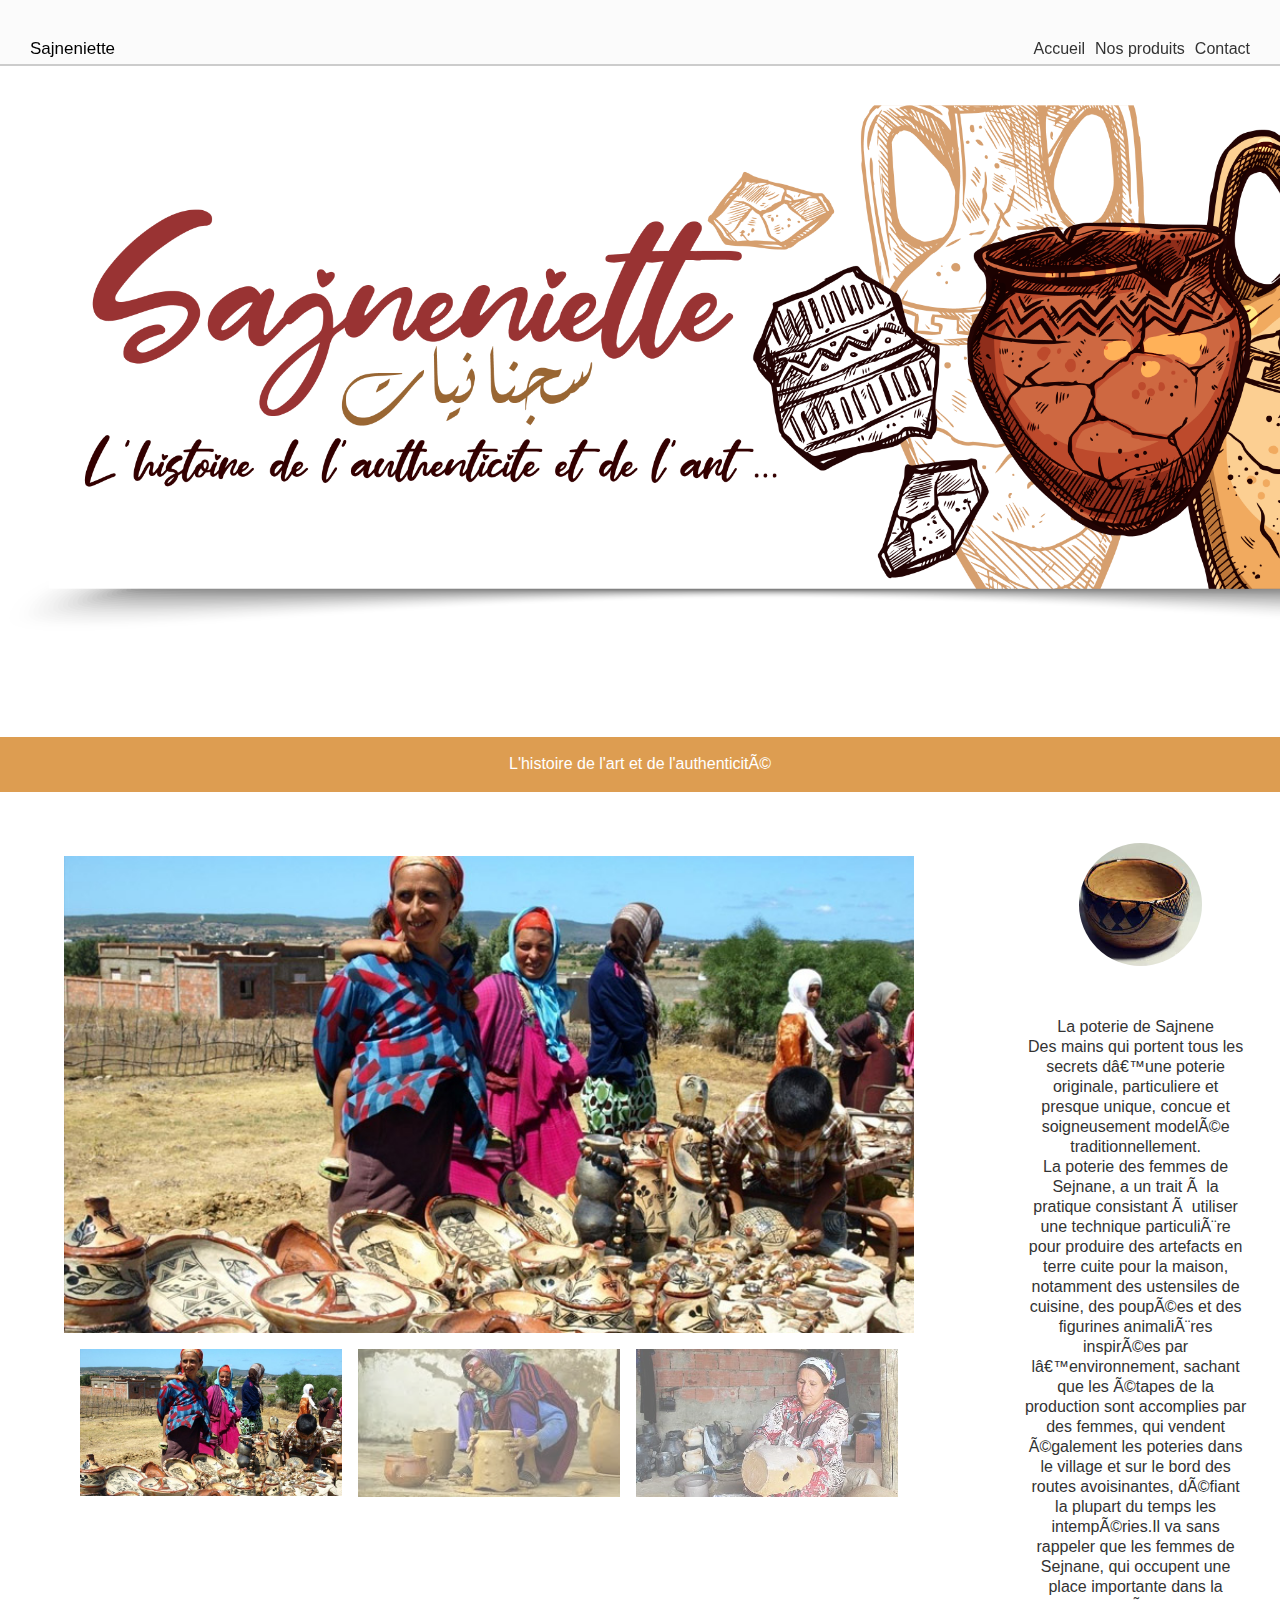
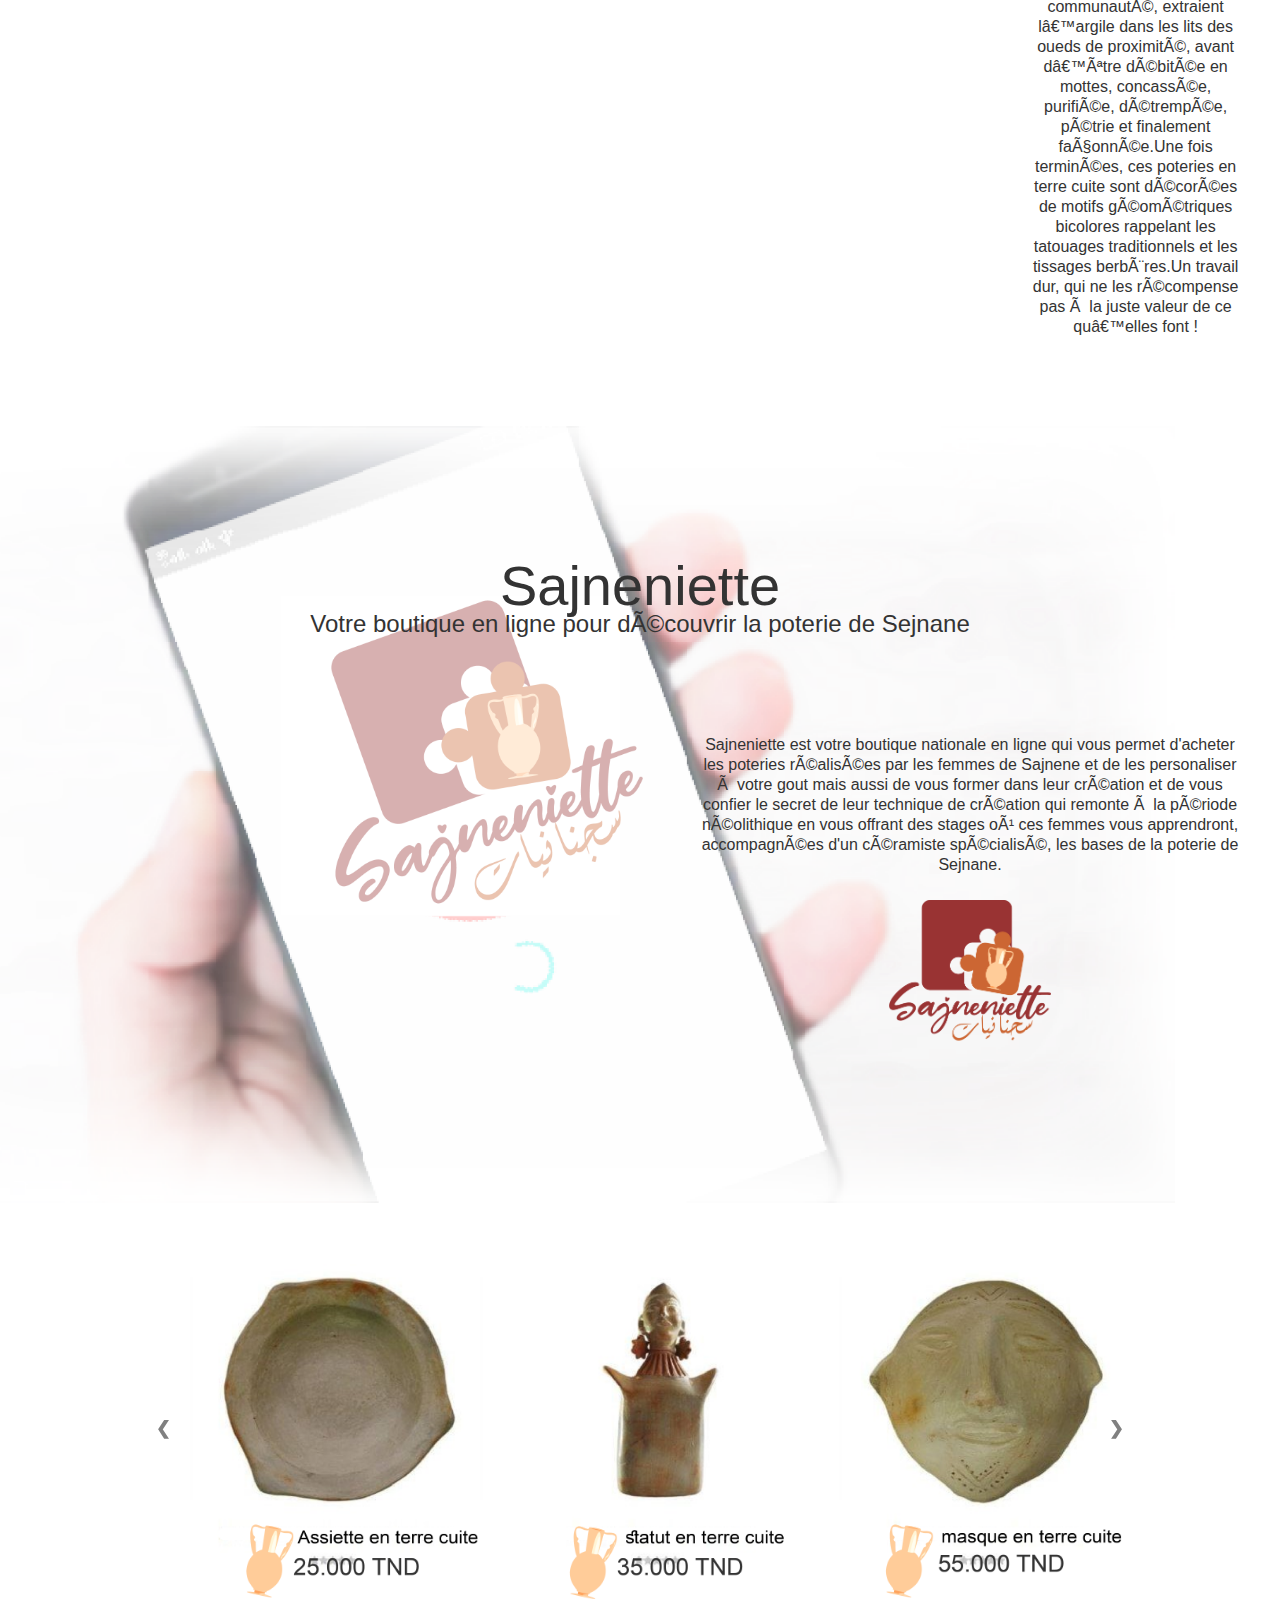
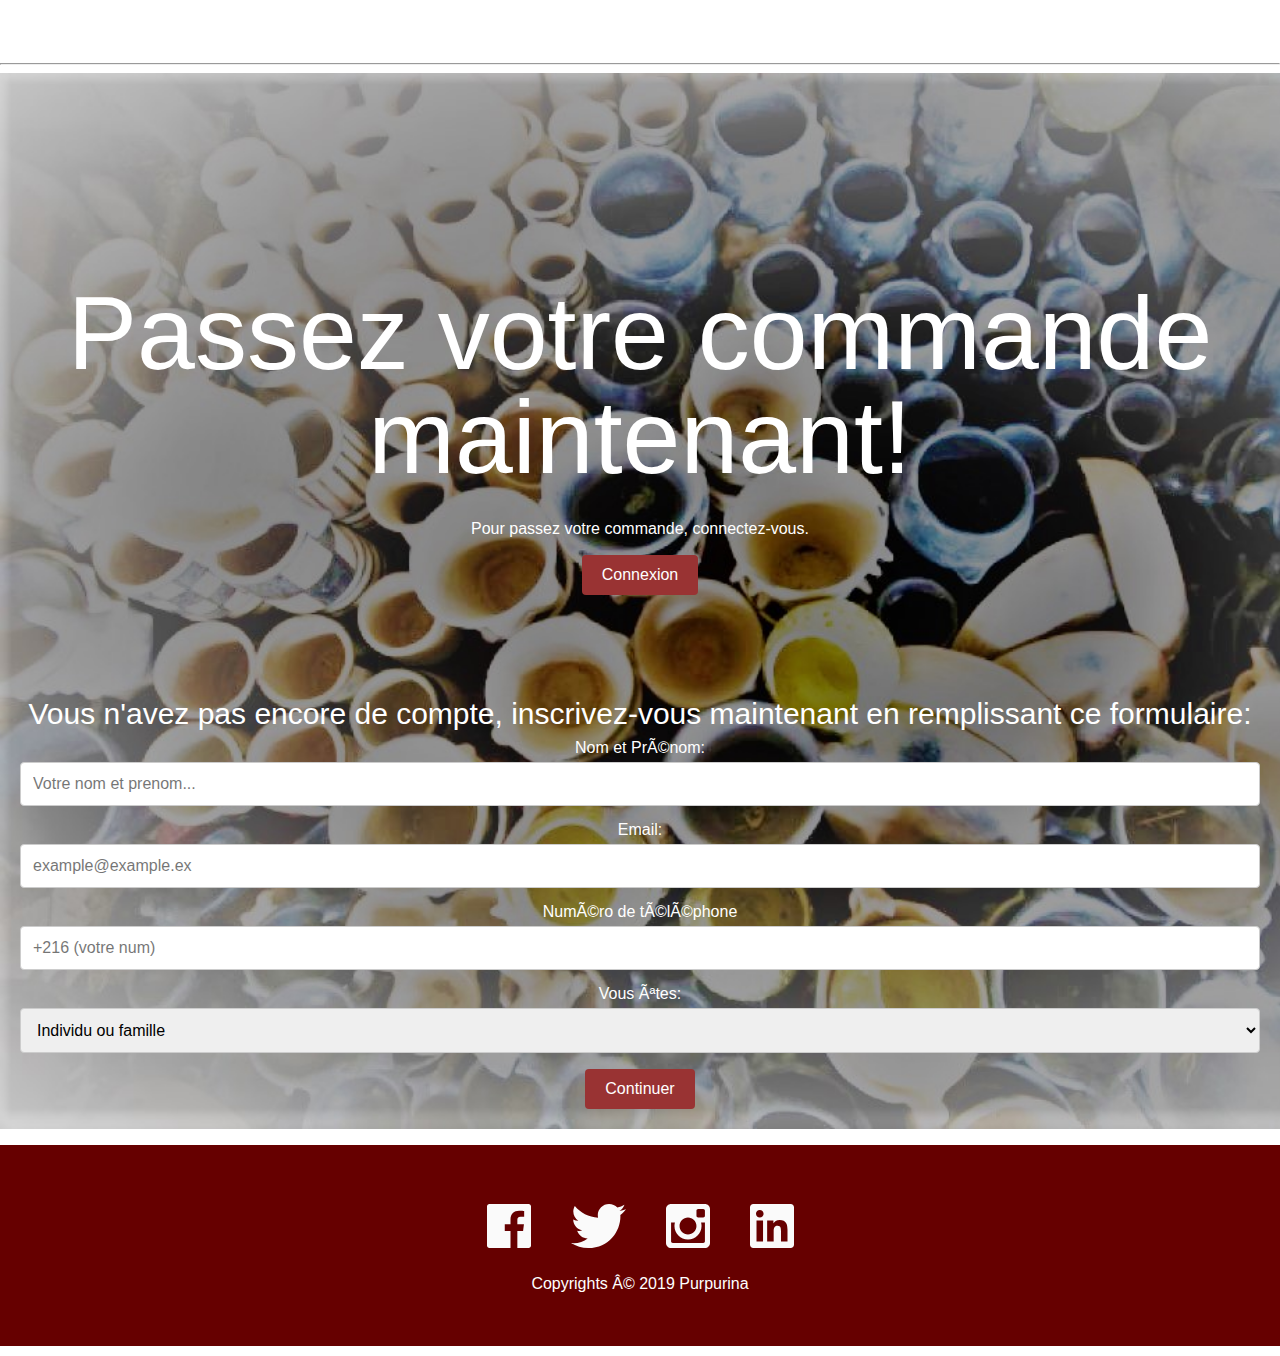
==== index.html @ 2368dec9 "Update index.html" ====
<!DOCTYPE html>
<!-- saved from url=(0050)file:///C:/Users/DSSB1/Desktop/Site/Techtiica.html -->
<html><head><meta http-equiv="Content-Type" content="text/html; charset=windows-1252">
	<title>Sajneniette</title>
		<link rel="stylesheet" href="./Techtiica_files/reset.css">
		<link rel="stylesheet" href="./Techtiica_files/global.css">
		<link rel="stylesheet" href="./Techtiica_files/Slideshow1.css">
		<script type="text/javascript" src="./Techtiica_files/js.js"></script>
		<meta name="viewport" content="width=device-width, initial-scale=1, user-scalable=true;">
		<link href="./Techtiica_files/logo.png" rel="shortcut icon">
</head>
<body>
	<header>		<nav>
				<div class="container">
					<h1 id="brand">Sajneniette</h1>
				    <ul>
				    	<li><a href="./Techtiica.html#top">Accueil</a></li>
				        <li><a href="./Techtiica.html#app">Nos produits</a></li>
				        <li><a href="./Techtiica.html#team">Contact</a></li>
				    </ul>
				</div>
			</nav>
</header>
<section id="top">
	
</section>
<section id="slogan">
	<p>L'histoire de l'art et de l'authenticité</p>
	<br>
</section>



<section id="main-content">

	<div class="column" id="intro">
		<img src="./Techtiica_files/Team photo1.jpg" alt="Team photo">
	<p id="intro"> La poterie de Sajnene
				<br>
				 <b id="techtiica">Des mains qui portent tous les secrets d’une poterie originale, particuliere et presque unique, concue et soigneusement modelée traditionnellement.</b> <br>La poterie des femmes de Sejnane, a un trait à la pratique consistant à utiliser une technique particulière pour produire des artefacts en terre cuite pour la maison, notamment des ustensiles de cuisine, des poupées et des figurines animalières inspirées par l’environnement, sachant que les étapes de la production sont accomplies par des femmes, qui vendent également les poteries dans le village et sur le bord des routes avoisinantes, défiant la plupart du temps les intempéries.Il va sans rappeler que les femmes de Sejnane, qui occupent une place importante dans la communauté, extraient l’argile dans les lits des oueds de proximité, avant d’être débitée en mottes, concassée, purifiée, détrempée, pétrie et finalement façonnée.Une fois terminées, ces poteries en terre cuite sont décorées de motifs géométriques bicolores rappelant les tatouages traditionnels et les tissages berbères.Un travail dur, qui ne les récompense pas à la juste valeur de ce qu’elles font !
	</div>
	<div id="story" style=" max-width: 850px;">
  <img class="mySlides" src="./Techtiica_files/team4.jpg" style="width:100%">
  <img class="mySlides" src="./Techtiica_files/team2.jpg" style="width:100%">
  <img class="mySlides" src="./Techtiica_files/team3.jpg" style="width:100%">

  <div class="w3-row-padding w3-section">
    <div class="w3-col s4">
      <img class="demo w3-opacity w3-hover-opacity-off" src="./Techtiica_files/team4.jpg" style="width:100%" onclick="currentDiv(1)">
    </div>
    <div class="w3-col s4">
      <img class="demo w3-opacity w3-hover-opacity-off" src="./Techtiica_files/team2.jpg" style="width:100%" onclick="currentDiv(2)">
    </div>
    <div class="w3-col s4">
      <img class="demo w3-opacity w3-hover-opacity-off" src="./Techtiica_files/team3.jpg" style="width:100%" onclick="currentDiv(3)">
    </div>
  </div>
</div>

<script>
var slideIndex = 1;
showDivs(slideIndex);

function plusDivs(n) {
  showDivs(slideIndex += n);
}

function currentDiv(n) {
  showDivs(slideIndex = n);
}

function showDivs(n) {
  var i;
  var x = document.getElementsByClassName("mySlides");
  var dots = document.getElementsByClassName("demo");
  if (n > x.length) {slideIndex = 1}
  if (n < 1) {slideIndex = x.length}
  for (i = 0; i < x.length; i++) {
     x[i].style.display = "none";
  }
  for (i = 0; i < dots.length; i++) {
     dots[i].className = dots[i].className.replace(" w3-opacity-off", "");
  }
  x[slideIndex-1].style.display = "block";
  dots[slideIndex-1].className += " w3-opacity-off";
}
</script>
	 
</div>
</section>
<br>

<section id="app">
	<div class="container" id="text">
		<br>
		<h1>Sajneniette</h1>
			<p><b style="font-family: Raleway, sans-serif; font-size:  150%;">Votre boutique en ligne pour découvrir la poterie de Sejnane</b></p>
		<br>
		<div class="container" style="height: 500px;margin-top: 5%;">
			<div id="descri">
		<p>Sajneniette est votre boutique nationale en ligne qui vous permet d'acheter les poteries réalisées par les femmes de Sajnene et de les personaliser à votre gout mais aussi de vous former dans leur création et de vous confier le secret de leur technique de création qui remonte à la période néolithique en vous offrant des stages où ces femmes vous apprendront, accompagnées d'un céramiste spécialisé, les bases de la poterie de Sejnane.
			<br>
			<img src="./Techtiica_files/logo.png">
		</p></div>
		</div>
		<br>
	</div>
		
		
		<!-- Slideshow container -->
	<div class="slideshow-container">
	<style>
	* {box-sizing: border-box}
	body {font-family: Verdana, sans-serif; margin:0}
	.mySlides1, .mySlides2 {display: none}
	img {vertical-align: middle;
		margin-left:40%;}

	/* Slideshow container */
	.slideshow-container {
	  max-width: 1000px;
	  position: relative;
	  margin: auto;
	}

	/* Next & previous buttons */
	.prev, .next {
	  cursor: pointer;
	  position: absolute;
	  top: 50%;
	  width: auto;
	  padding: 16px;
	  margin-top: -22px;
	  color: grey;
	  font-weight: bold;
	  font-size: 18px;
	  transition: 0.6s ease;
	  border-radius: 0 3px 3px 0;
	  user-select: none;
	}
	.img{
		margin-left: 40%;
	}

	/* Position the "next button" to the right */
	.next {
	  right: 0;
	  border-radius: 3px 0 0 3px;
	}

	/* On hover, add a grey background color */
	.prev:hover, .next:hover {
	  background-color: #f1f1f1;
	  color: black;
	}
	</style>


	  <div class="mySlides1" style="display: block;">
	    <img src="./Techtiica_files/prix1.png" style="width:100%; margin:0; position: relative;">
	  </div>

	  <div class="mySlides1" style="display: none;">
	    <img src="./Techtiica_files/prix2.png" style="width:100%; margin:0; position: relative;">
	  </div>
	   <div class="mySlides1" style="display: none;">
	    <img src="./Techtiica_files/prix3.png" style="width:100%; margin:0; position: relative;">
	  </div>
 	 <div class="mySlides1" style="display: none;">
	    <img src="./Techtiica_files/prix4.png" style="width:31%; margin-left: 39%; margin-top: 11%; position: relative;">
	  </div>
 	 <div class="mySlides1" style="display: none;">
	    <img src="./Techtiica_files/prix5.png" style="width:31%; margin-left: 39%; margin-top: 11%; position: relative;">
	  </div>
 	 <div class="mySlides1" style="display: none;">
	    <img src="./Techtiica_files/prix6.png" style="width:31%; margin-left: 39%; margin-top: 11%; position: relative;">
	  </div>
 	 <div class="mySlides1" style="display: none;">
	    <img src="./Techtiica_files/prix7.png" style="width:31%; margin-left: 39%; margin-top: 11%; position: relative;">
	  </div>
	  
	 

	  <a class="prev" onclick="plusSlides(-1, 0)">&#10094;</a>
	  <a class="next" onclick="plusSlides(1, 0)">&#10095;</a>
	</div>



	<script>
	var slideIndex = [1,1];
	var slideId = ["mySlides1", "mySlides2"]
	showSlides(1, 0);
	showSlides(1, 1);

	function plusSlides(n, no) {
	  showSlides(slideIndex[no] += n, no);
	}

	function showSlides(n, no) {
	  var i;
	  var x = document.getElementsByClassName(slideId[no]);
	  if (n > x.length) {slideIndex[no] = 1}    
	  if (n < 1) {slideIndex[no] = x.length}
	  for (i = 0; i < x.length; i++) {
	     x[i].style.display = "none";  
	  }
	  x[slideIndex[no]-1].style.display = "block";  
	}
	</script>

</section>

<hr>
<section id="team">
	<br>
	<h1>Passez votre commande maintenant!</h1>
<style>
* {box-sizing: border-box;}
input[type=text], select, textarea {
  width: 100%;
  padding: 12px;
  border: 1px solid #ccc;
  border-radius: 4px;
  box-sizing: border-box;
  margin-top: 6px;
  margin-bottom: 16px;
  resize: vertical;
}
label{
	color: white;
}
input[type=submit] {
  background-color: #993333;
  color: white;
  padding: 12px 20px;
  border: none;
  border-radius: 4px;
  cursor: pointer;
}

input[type=submit]:hover {
  background-color: #ff3333;
}

.container {
  border-radius: 5px;
  padding: 20px;
}
</style>
</head>

<p style="color: white; margin-top: 30px;">Pour passez votre commande, connectez-vous. 
</p>
<br>
<input type="submit" value="Connexion">

<div class="container">
	
  <form action="/action_page.php">
 
  	<p style="color: white; font-size:30px; ">Vous n'avez pas encore de compte, inscrivez-vous maintenant en remplissant ce formulaire:</p>
  	<br>
    <label for="fname">Nom et Prénom:</label>
    <input type="text" id="fname" name="firstname" placeholder="Votre nom et prenom...">

    <label for="lname">Email:</label>
    <input type="text" id="lname" name="lastname" placeholder="example@example.ex">
    <label for="lname">Numéro de téléphone</label>
    <input type="text" id="lname" name="lastname" placeholder="+216 (votre num)">

    <label for="country">Vous êtes:</label>
    <select id="country" name="country">
      <option value="australia">Individu ou famille</option>
      <option value="canada">Société (hotel, maison d'hote, société de déco, etc)</option>
      <option value="usa">Autre</option>
    </select>

    <input type="submit" value="Continuer">
  </form>
</div>
</section>
<br>
<footer>
			<div class="container">
				<ul>
					<li><img src="./Techtiica_files/facebook.svg" alt="Facebook"></li>
					<li><img src="./Techtiica_files/twitter.svg" alt="Twitter"></li>
					<li><img src="./Techtiica_files/instagram.svg" alt="Instagram"></li>
					<li><img src="./Techtiica_files/linkedin.svg" alt="LinkedIn"></li>
				</ul>
				<p id="copyrights">Copyrights © 2019 Purpurina</p>
			</div>
		
</footer>




</body></html>
---- Techtiica_files/global.css ----
@font-face {
    font-family: SF-Pro-Display-Thin;
    src: url(SF-Pro-Display-Thin.otf);
}
@font-face {
    font-family: Raleway-Thin;
    src: url(Raleway-Thin.ttf);
}
@font-face {
    font-family: Mother Day;
    src: url(./Mother Day.ttf);
}
body {color: #333; 
    font-family: 'SF-Pro-Display-Thin', sans-serif;
    padding-top: 66px;
}
h1, h2, h3, h4, h6 {
  font-family: 'Mother Day', serif;
}
h5{
    font-family: 'Raleway',sans-serif
}
p {
    line-height: 20px;
}
nav {
    position: fixed;
    top: 0;
    left: 0;
    background: rgba(250, 250, 250, 0.8);
    border-bottom: 2px solid #ccc;
    height: 66px;
    width: 100%;
}
nav ul {
    float: right;
}
nav li {
    float: left;
    width: auto;
}
nav li a {
    padding: 21px 10px 0 0px;
    display: block;
    text-decoration: none;
    color: #333;
}
nav li a:hover {
    background: #e5e5e5;
}
nav div.container {
    margin-top: 0;
}
#brand {
    text-indent: inherit;
    font-weight: 150;
    padding-top: 10px;
    font-size: 17px;
    float: left;
    margin: 10px;
    color: black;
    font-family: Mother Day, sans-serif;
} 

.container {
    width: 100%; 
    margin: 0 auto;
}
#top{
    background-color: #fff; 
    background-size: cover;
    background-image: url(./Cover.png);
    vertical-align: middle;
    height: 671px;
    align-content: center;
}
#top h2 {
    opacity: 1.0;
    font-family: 'Raleway',sans-serif;
    font-size: 1000%;
    vertical-align: middle;
    color:#333 ;
    margin-top: 90px;
    text-align:center;
}
#top span {
    border: 2px solid aquamarine;
    padding: 10px 20px;
    display: inline-block;
    margin-top: 10px;
    font-size: 150%;
}
#slogan{
    background-color: #dd9d51;
    height: 55px;
    align-content: center;
}
#slogan p{
    padding-top: 15px;
    text-align: center;
    font-family: Raleway, sans-serif;
    color: #fff;
    line-height: 20px;
    vertical-align: middle;
}
#main-content{
    text-align: center;
    overflow: hidden;
    height: 100% ;
}

#intro{
    padding-top: 15px;
    float: right;
    width: 21%;
    padding: 11px;
    background-color: white;
    align-content: center;
    margin:5px;
}
#intro img{
    width: 50%;
}
.column img {
    width: 10%;
    max-width:10%;
    border-radius: 50%;
    margin-bottom: 20px;
    align-content: center;
    padding-top: 35px;
    padding-bottom: 35px;
    
}
.column h2{
    text-align: center;
    font-weight: bold;
    font-family: Raleway, sans-serif;
}

#intro p{
text-align: center;
font-family: Raleway,sans-serif ;
width: 100%;
}
#techtiica{
    font-family: Mother Day,sans-serif;
    width: 37%;
}
#story{
    margin: 5% 0 0 5%;
    float: left;
    width: 75%;
    max-width: 100%;
    align-content: left;
}

#story a {
    color: #333;
}
#story img{
    vertical-align: middle;
    margin-left: 0%;

  }
#ligne{
    align-content: center;
    width:10%;
    color: pink;
}
hr{
    color: transparent;
}
#team{
    text-align: center;
    width: 100%;
    background-image: url(./images/workteam.jpg);
    background-size: cover;
    
}
#team h1{
    align-content: center;
    font-size: 650%;
    color: white;
    font-family: Raleway, sans-serif;
    margin-top: 15%;

}

#team div{
    margin-top: 7%;
}
.column {

    background-color: transparent;
    float: left;
    width: 15%;
    border-radius:10%;
    align-content: center;
    margin: 5%;
}

.column img {

    width: 100%;
    max-width:100%;
    border-radius: 50%;
    margin: 0%;
    
}
.column h2{
    text-align: center;
    font-weight: bold;
    font-family: Raleway, sans-serif;
    width: 100%;
}
.column .btn {
    border: 2px solid #8a80c3;
    padding: 10px 20px;
    display: inline-block;
    margin-top: 10px;
    font-size: 150%;
    text-decoration: none;
    color: #8a80c3;
}
.column p{
text-align: center;
font-family: Raleway,sans-serif ;
}

* {box-sizing:border-box}

/* Slideshow container */
.slideshow-container {
  max-width: 1000px;
  position: relative;
}

/* Hide the images by default */
.mySlides1 {
    display: none;
    align-content: center;
    vertical-align: middle;
}
.img{
    width: 100%;}
/* Next & previous buttons */
.prev, .next {
  cursor: pointer;
  position: absolute;
  top: 50%;
  width: auto;
  margin-top: -22px;
  padding: 16px;
  color: grey;
  font-weight: bold;
  font-size: 18px;
  transition: 0.6s ease;
  border-radius: 0 3px 3px 0;
}

/* Position the "next button" to the right */
.next {
  right: 0;
  border-radius: 3px 0 0 3px;
}

/* On hover, add a black background color with a little bit see-through */
.prev:hover, .next:hover {
  background-color: rgba(0,0,0,0.8);
}

/* Caption text */
.text {
  color: #f2f2f2;
  font-size: 15px;
  padding: 8px 12px;
  position: absolute;
  bottom: 8px;
  width: 100%;
  text-align: center;
}
#mySlides


/* The dots/bullets/indicators */
.dot {
  cursor: pointer;
  height: 15px;
  width: 15px;
  margin: 0 2px;
  background-color: #bbb;
  border-radius: 50%;
  display: inline-block;
  transition: background-color 0.6s ease;
}

.active, .dot:hover {
  background-color: #717171;
}

/* Fading animation */
.fade {
  -webkit-animation-name: fade;
  -webkit-animation-duration: 1.5s;
  animation-name: fade;
  animation-duration: 1.5s;
}

@-webkit-keyframes fade {
  from {opacity: .4} 
  to {opacity: 1}
}

@keyframes fade {
  from {opacity: .4} 
  to {opacity: 1}
}
#app{
    height: 100%;
    margin-bottom: 5%;
}
#app h1{
    margin-top: 11%;
    font-family: Mother Day, sans-serif;
    font-size: 350%;
    color: #333;
    text-align: center;
}
#text p{
    text-align: center;
    height: 100%;
    vertical-align: middle;
    font-size: 100%;
}
#text{
    background-image: url(./images/Capture1.PNG);
    background-size: cover;
    align-content: center;
    

}
.column p{
    height: 100%;

}


    #descri{
        height: 100%;
        width: 45%; 
        float: right;
        align-content: center;
    }
#descri img{
    width: 30%;
    margin-top: 25px;
    margin-left: 0;
}



footer {
    background: #660000;
    color: #fafafa;
    padding-top:19px;
    overflow: hidden;
    text-align: center;
    float: left;
    width: 100%;
    position: relative;
    height: 201px;
    vertical-align: bottom;
    margin-bottom: 10px;
    margin-top: 0;

}

footer ul {
    clear:left;
    float:left;
    list-style:none;
    margin:0;
    padding:0;
    padding-top: 0px;
    position:relative;
    left:50%;
    text-align:center;
}
footer li {
    display:block;
    float:left;
    list-style:none;
    margin:0;
    padding:0;
    position:relative;
    right:50%;
}
footer ul li img
{
    margin: 20px;
}
#copyrights{
    text-align: center;
    padding-top: 90px;
}
footer p{
    text-align: center;
    color: white;
    font-family:Raleway, sans-serif
}
@media only screen and (max-width: 1249px)
{#story{
    width: 65%;
    margin-top: 15%;
    
}
}
@media only screen and (max-width: 901px)
{
    .column {
        padding: 10px;
        margin: 0 0 40px 0;
    }
    #top h2 {
        font-size: 200%;
    }
    #main-content h3{
        font-size: 150%;
    } 
    #intro 
    {
        width: 100%;
    }
    #top{
        width: 100%;
        height:150px;
    }
    #slogan p{
        padding-top: 9px;
    }
    footer {
        margin-bottom: 0;
    }
    #team{
        background-color: #fff;
        background-image: none;
        width: 100%;
        height: 100%;
    }
    #team h1{
        font-size: 300%;
        color: #333;
    }
    .column img {

    width: 70%;
    max-width:100%;
    border-radius: 50%;
    margin: 0%;
    
}
    #story{
        max-width: 100%;
        margin: 15% ;
        width: 70%;
    }
    hr{
        color: black;
    }
     #descri{
        float: none;
        width: 100%;
        align-content: center;
    }
    .button{
        margin-left: 5%;
    }

}

@media only screen and (max-width: 640px)
{
    .column {
        float: none;
        width: 100%;
        padding: 0px;
        margin: 0 0 40px 0;
    } 
    #story{
        max-width: 100%;
        width: 70%;
        margin: 15%;
    }
    footer {
        margin-bottom: 0;
    }
    #team{
        background-color: #fff;
        background-image: none;
        width: 100%;
        height: 100%;
    }
    #team h1{
        color: #333;
    }
    .column img {

    width: 70%;
    max-width:100%;
    border-radius: 50%;
    margin: 0%;
    
}
    hr{
        color: black;
    }
    #app{
        padding-bottom: 15%;
    }
    footer ul li img
{
    margin: 15px;
}
.button{
        margin-left: 5%;
    }
}
---- Techtiica_files/Slideshow1.css ----
/* W3.CSS 4.10 February 2018 by Jan Egil and Borge Refsnes */
html{box-sizing:border-box}*,*:before,*:after{box-sizing:inherit}
/* Extract from normalize.css by Nicolas Gallagher and Jonathan Neal git.io/normalize */
html{-ms-text-size-adjust:100%;-webkit-text-size-adjust:100%}body{margin:0}
article,aside,details,figcaption,figure,footer,header,main,menu,nav,section,summary{display:block}
audio,canvas,progress,video{display:inline-block}progress{vertical-align:baseline}
audio:not([controls]){display:none;height:0}[hidden],template{display:none}
a{background-color:transparent;-webkit-text-decoration-skip:objects}
a:active,a:hover{outline-width:0}abbr[title]{border-bottom:none;text-decoration:underline;text-decoration:underline dotted}
dfn{font-style:italic}mark{background:#ff0;color:#000}
small{font-size:80%}sub,sup{font-size:75%;line-height:0;position:relative;vertical-align:baseline}
sub{bottom:-0.25em}sup{top:-0.5em}figure{margin:1em 40px}img{border-style:none}svg:not(:root){overflow:hidden}
code,kbd,pre,samp{font-family:monospace,monospace;font-size:1em}
button,input,select,textarea{font:inherit;margin:0}optgroup{font-weight:bold}
button,input{overflow:visible}button,select{text-transform:none}
button,html [type=button],[type=reset],[type=submit]{-webkit-appearance:button}
button::-moz-focus-inner, [type=button]::-moz-focus-inner, [type=reset]::-moz-focus-inner, [type=submit]::-moz-focus-inner{border-style:none;padding:0}
button:-moz-focusring, [type=button]:-moz-focusring, [type=reset]:-moz-focusring, [type=submit]:-moz-focusring{outline:1px dotted ButtonText}
fieldset{border:1px solid #c0c0c0;margin:0 2px;padding:.35em .625em .75em}
legend{color:inherit;display:table;max-width:100%;padding:0;white-space:normal}textarea{overflow:auto}
[type=checkbox],[type=radio]{padding:0}
[type=number]::-webkit-inner-spin-button,[type=number]::-webkit-outer-spin-button{height:auto}
[type=search]{-webkit-appearance:textfield;outline-offset:-2px}
[type=search]::-webkit-search-cancel-button,[type=search]::-webkit-search-decoration{-webkit-appearance:none}
::-webkit-input-placeholder{color:inherit;opacity:0.54}
::-webkit-file-upload-button{-webkit-appearance:button;font:inherit}
/* End extract */
.w3-image{max-width:100%;height:auto}img{vertical-align:middle}a{color:inherit}
.w3-table,.w3-table-all{border-collapse:collapse;border-spacing:0;width:100%;display:table}.w3-table-all{border:1px solid #ccc}
.w3-bordered tr,.w3-table-all tr{border-bottom:1px solid #ddd}.w3-striped tbody tr:nth-child(even){background-color:#f1f1f1}
.w3-table-all tr:nth-child(odd){background-color:#fff}.w3-table-all tr:nth-child(even){background-color:#f1f1f1}
.w3-hoverable tbody tr:hover,.w3-ul.w3-hoverable li:hover{background-color:#ccc}.w3-centered tr th,.w3-centered tr td{text-align:center}
.w3-table td,.w3-table th,.w3-table-all td,.w3-table-all th{padding:8px 8px;display:table-cell;text-align:left;vertical-align:top}
.w3-table th:first-child,.w3-table td:first-child,.w3-table-all th:first-child,.w3-table-all td:first-child{padding-left:16px}
.w3-btn,.w3-button{border:none;display:inline-block;padding:8px 16px;vertical-align:middle;overflow:hidden;text-decoration:none;color:inherit;background-color:inherit;text-align:center;cursor:pointer;white-space:nowrap}
.w3-btn:hover{box-shadow:0 8px 16px 0 rgba(0,0,0,0.2),0 6px 20px 0 rgba(0,0,0,0.19)}
.w3-btn,.w3-button{-webkit-touch-callout:none;-webkit-user-select:none;-khtml-user-select:none;-moz-user-select:none;-ms-user-select:none;user-select:none}   
.w3-disabled,.w3-btn:disabled,.w3-button:disabled{cursor:not-allowed;opacity:0.3}.w3-disabled *,:disabled *{pointer-events:none}
.w3-btn.w3-disabled:hover,.w3-btn:disabled:hover{box-shadow:none}
.w3-badge,.w3-tag{background-color:#000;color:#fff;display:inline-block;padding-left:8px;padding-right:8px;text-align:center}.w3-badge{border-radius:50%}
.w3-ul{list-style-type:none;padding:0;margin:0}.w3-ul li{padding:8px 16px;border-bottom:1px solid #ddd}.w3-ul li:last-child{border-bottom:none}
.w3-tooltip,.w3-display-container{position:relative}.w3-tooltip .w3-text{display:none}.w3-tooltip:hover .w3-text{display:inline-block}
.w3-ripple:active{opacity:0.5}.w3-ripple{transition:opacity 0s}
.w3-input{padding:8px;display:block;border:none;border-bottom:1px solid #ccc;width:100%}
.w3-select{padding:9px 0;width:100%;border:none;border-bottom:1px solid #ccc}
.w3-dropdown-click,.w3-dropdown-hover{position:relative;display:inline-block;cursor:pointer}
.w3-dropdown-hover:hover .w3-dropdown-content{display:block}
.w3-dropdown-hover:first-child,.w3-dropdown-click:hover{background-color:#ccc;color:#000}
.w3-dropdown-hover:hover > .w3-button:first-child,.w3-dropdown-click:hover > .w3-button:first-child{background-color:#ccc;color:#000}
.w3-dropdown-content{cursor:auto;color:#000;background-color:#fff;display:none;position:absolute;min-width:160px;margin:0;padding:0;z-index:1}
.w3-check,.w3-radio{width:24px;height:24px;position:relative;top:6px}
.w3-sidebar{height:100%;width:200px;background-color:#fff;position:fixed!important;z-index:1;overflow:auto}
.w3-bar-block .w3-dropdown-hover,.w3-bar-block .w3-dropdown-click{width:100%}
.w3-bar-block .w3-dropdown-hover .w3-dropdown-content,.w3-bar-block .w3-dropdown-click .w3-dropdown-content{min-width:100%}
.w3-bar-block .w3-dropdown-hover .w3-button,.w3-bar-block .w3-dropdown-click .w3-button{width:100%;text-align:left;padding:8px 16px}
.w3-main,#main{transition:margin-left .4s}
.w3-modal{z-index:3;display:none;padding-top:100px;position:fixed;left:0;top:0;width:100%;height:100%;overflow:auto;background-color:rgb(0,0,0);background-color:rgba(0,0,0,0.4)}
.w3-modal-content{margin:auto;background-color:#fff;position:relative;padding:0;outline:0;width:600px}
.w3-bar{width:100%;overflow:hidden}.w3-center .w3-bar{display:inline-block;width:auto}
.w3-bar .w3-bar-item{padding:8px 16px;float:left;width:auto;border:none;display:block;outline:0}
.w3-bar .w3-dropdown-hover,.w3-bar .w3-dropdown-click{position:static;float:left}
.w3-bar .w3-button{white-space:normal}
.w3-bar-block .w3-bar-item{width:100%;display:block;padding:8px 16px;text-align:left;border:none;white-space:normal;float:none;outline:0}
.w3-bar-block.w3-center .w3-bar-item{text-align:center}.w3-block{display:block;width:100%}
.w3-responsive{display:block;overflow-x:auto}
.w3-container:after,.w3-container:before,.w3-panel:after,.w3-panel:before,.w3-row:after,.w3-row:before,.w3-row-padding:after,.w3-row-padding:before,
.w3-cell-row:before,.w3-cell-row:after,.w3-clear:after,.w3-clear:before,.w3-bar:before,.w3-bar:after{content:"";display:table;clear:both}
.w3-col,.w3-half,.w3-third,.w3-twothird,.w3-threequarter,.w3-quarter{float:left;width:100%}
.w3-col.s1{width:8.33333%}.w3-col.s2{width:16.66666%}.w3-col.s3{width:24.99999%}.w3-col.s4{width:33.33333%}
.w3-col.s5{width:41.66666%}.w3-col.s6{width:49.99999%}.w3-col.s7{width:58.33333%}.w3-col.s8{width:66.66666%}
.w3-col.s9{width:74.99999%}.w3-col.s10{width:83.33333%}.w3-col.s11{width:91.66666%}.w3-col.s12{width:99.99999%}
@media (min-width:601px){.w3-col.m1{width:8.33333%}.w3-col.m2{width:16.66666%}.w3-col.m3,.w3-quarter{width:24.99999%}.w3-col.m4,.w3-third{width:33.33333%}
.w3-col.m5{width:41.66666%}.w3-col.m6,.w3-half{width:49.99999%}.w3-col.m7{width:58.33333%}.w3-col.m8,.w3-twothird{width:66.66666%}
.w3-col.m9,.w3-threequarter{width:74.99999%}.w3-col.m10{width:83.33333%}.w3-col.m11{width:91.66666%}.w3-col.m12{width:99.99999%}}
@media (min-width:993px){.w3-col.l1{width:8.33333%}.w3-col.l2{width:16.66666%}.w3-col.l3{width:24.99999%}.w3-col.l4{width:33.33333%}
.w3-col.l5{width:41.66666%}.w3-col.l6{width:49.99999%}.w3-col.l7{width:58.33333%}.w3-col.l8{width:66.66666%}
.w3-col.l9{width:74.99999%}.w3-col.l10{width:83.33333%}.w3-col.l11{width:91.66666%}.w3-col.l12{width:99.99999%}}
.w3-content{max-width:980px;margin:auto}.w3-rest{overflow:hidden}
.w3-cell-row{display:table;width:100%}.w3-cell{display:table-cell}
.w3-cell-top{vertical-align:top}.w3-cell-middle{vertical-align:middle}.w3-cell-bottom{vertical-align:bottom}
.w3-hide{display:none!important}.w3-show-block,.w3-show{display:block!important}.w3-show-inline-block{display:inline-block!important}
@media (max-width:600px){.w3-modal-content{margin:0 10px;width:auto!important}.w3-modal{padding-top:30px}
.w3-dropdown-hover.w3-mobile .w3-dropdown-content,.w3-dropdown-click.w3-mobile .w3-dropdown-content{position:relative}	
.w3-hide-small{display:none!important}.w3-mobile{display:block;width:100%!important}.w3-bar-item.w3-mobile,.w3-dropdown-hover.w3-mobile,.w3-dropdown-click.w3-mobile{text-align:center}
.w3-dropdown-hover.w3-mobile,.w3-dropdown-hover.w3-mobile .w3-btn,.w3-dropdown-hover.w3-mobile .w3-button,.w3-dropdown-click.w3-mobile,.w3-dropdown-click.w3-mobile .w3-btn,.w3-dropdown-click.w3-mobile .w3-button{width:100%}}
@media (max-width:768px){.w3-modal-content{width:500px}.w3-modal{padding-top:50px}}
@media (min-width:993px){.w3-modal-content{width:900px}.w3-hide-large{display:none!important}.w3-sidebar.w3-collapse{display:block!important}}
@media (max-width:992px) and (min-width:601px){.w3-hide-medium{display:none!important}}
@media (max-width:992px){.w3-sidebar.w3-collapse{display:none}.w3-main{margin-left:0!important;margin-right:0!important}}
.w3-top,.w3-bottom{position:fixed;width:100%;z-index:1}.w3-top{top:0}.w3-bottom{bottom:0}
.w3-overlay{position:fixed;display:none;width:100%;height:100%;top:0;left:0;right:0;bottom:0;background-color:rgba(0,0,0,0.5);z-index:2}
.w3-display-topleft{position:absolute;left:0;top:0}.w3-display-topright{position:absolute;right:0;top:0}
.w3-display-bottomleft{position:absolute;left:0;bottom:0}.w3-display-bottomright{position:absolute;right:0;bottom:0}
.w3-display-middle{position:absolute;top:50%;left:50%;transform:translate(-50%,-50%);-ms-transform:translate(-50%,-50%)}
.w3-display-left{position:absolute;top:50%;left:0%;transform:translate(0%,-50%);-ms-transform:translate(-0%,-50%)}
.w3-display-right{position:absolute;top:50%;right:0%;transform:translate(0%,-50%);-ms-transform:translate(0%,-50%)}
.w3-display-topmiddle{position:absolute;left:50%;top:0;transform:translate(-50%,0%);-ms-transform:translate(-50%,0%)}
.w3-display-bottommiddle{position:absolute;left:50%;bottom:0;transform:translate(-50%,0%);-ms-transform:translate(-50%,0%)}
.w3-display-container:hover .w3-display-hover{display:block}.w3-display-container:hover span.w3-display-hover{display:inline-block}.w3-display-hover{display:none}
.w3-display-position{position:absolute}
.w3-circle{border-radius:50%}
.w3-round-small{border-radius:2px}.w3-round,.w3-round-medium{border-radius:4px}.w3-round-large{border-radius:8px}.w3-round-xlarge{border-radius:16px}.w3-round-xxlarge{border-radius:32px}
.w3-row-padding,.w3-row-padding>.w3-half,.w3-row-padding>.w3-third,.w3-row-padding>.w3-twothird,.w3-row-padding>.w3-threequarter,.w3-row-padding>.w3-quarter,.w3-row-padding>.w3-col{padding:0 8px}
.w3-container,.w3-panel{padding:0.01em 16px}.w3-panel{margin-top:16px;margin-bottom:16px}
.w3-code,.w3-codespan{font-family:Consolas,"courier new";font-size:16px}
.w3-code{width:auto;background-color:#fff;padding:8px 12px;border-left:4px solid #4CAF50;word-wrap:break-word}
.w3-codespan{color:crimson;background-color:#f1f1f1;padding-left:4px;padding-right:4px;font-size:110%}
.w3-card,.w3-card-2{box-shadow:0 2px 5px 0 rgba(0,0,0,0.16),0 2px 10px 0 rgba(0,0,0,0.12)}
.w3-card-4,.w3-hover-shadow:hover{box-shadow:0 4px 10px 0 rgba(0,0,0,0.2),0 4px 20px 0 rgba(0,0,0,0.19)}
.w3-spin{animation:w3-spin 2s infinite linear}@keyframes w3-spin{0%{transform:rotate(0deg)}100%{transform:rotate(359deg)}}
.w3-animate-fading{animation:fading 10s infinite}@keyframes fading{0%{opacity:0}50%{opacity:1}100%{opacity:0}}
.w3-animate-opacity{animation:opac 0.8s}@keyframes opac{from{opacity:0} to{opacity:1}}
.w3-animate-top{position:relative;animation:animatetop 0.4s}@keyframes animatetop{from{top:-300px;opacity:0} to{top:0;opacity:1}}
.w3-animate-left{position:relative;animation:animateleft 0.4s}@keyframes animateleft{from{left:-300px;opacity:0} to{left:0;opacity:1}}
.w3-animate-right{position:relative;animation:animateright 0.4s}@keyframes animateright{from{right:-300px;opacity:0} to{right:0;opacity:1}}
.w3-animate-bottom{position:relative;animation:animatebottom 0.4s}@keyframes animatebottom{from{bottom:-300px;opacity:0} to{bottom:0;opacity:1}}
.w3-animate-zoom {animation:animatezoom 0.6s}@keyframes animatezoom{from{transform:scale(0)} to{transform:scale(1)}}
.w3-animate-input{transition:width 0.4s ease-in-out}.w3-animate-input:focus{width:100%!important}
.w3-opacity,.w3-hover-opacity:hover{opacity:0.60}.w3-opacity-off,.w3-hover-opacity-off:hover{opacity:1}
.w3-opacity-max{opacity:0.25}.w3-opacity-min{opacity:0.75}
.w3-greyscale-max,.w3-grayscale-max,.w3-hover-greyscale:hover,.w3-hover-grayscale:hover{filter:grayscale(100%)}
.w3-greyscale,.w3-grayscale{filter:grayscale(75%)}.w3-greyscale-min,.w3-grayscale-min{filter:grayscale(50%)}
.w3-sepia{filter:sepia(75%)}.w3-sepia-max,.w3-hover-sepia:hover{filter:sepia(100%)}.w3-sepia-min{filter:sepia(50%)}
.w3-tiny{font-size:10px!important}.w3-small{font-size:12px!important}.w3-medium{font-size:15px!important}.w3-large{font-size:18px!important}
.w3-xlarge{font-size:24px!important}.w3-xxlarge{font-size:36px!important}.w3-xxxlarge{font-size:48px!important}.w3-jumbo{font-size:64px!important}
.w3-left-align{text-align:left!important}.w3-right-align{text-align:right!important}.w3-justify{text-align:justify!important}.w3-center{text-align:center!important}
.w3-border-0{border:0!important}.w3-border{border:1px solid #ccc!important}
.w3-border-top{border-top:1px solid #ccc!important}.w3-border-bottom{border-bottom:1px solid #ccc!important}
.w3-border-left{border-left:1px solid #ccc!important}.w3-border-right{border-right:1px solid #ccc!important}
.w3-topbar{border-top:6px solid #ccc!important}.w3-bottombar{border-bottom:6px solid #ccc!important}
.w3-leftbar{border-left:6px solid #ccc!important}.w3-rightbar{border-right:6px solid #ccc!important}
.w3-section,.w3-code{margin-top:16px!important;margin-bottom:16px!important}
.w3-margin{margin:16px!important}.w3-margin-top{margin-top:16px!important}.w3-margin-bottom{margin-bottom:16px!important}
.w3-margin-left{margin-left:16px!important}.w3-margin-right{margin-right:16px!important}
.w3-padding-small{padding:4px 8px!important}.w3-padding{padding:8px 16px!important}.w3-padding-large{padding:12px 24px!important}
.w3-padding-16{padding-top:16px!important;padding-bottom:16px!important}.w3-padding-24{padding-top:24px!important;padding-bottom:24px!important}
.w3-padding-32{padding-top:32px!important;padding-bottom:32px!important}.w3-padding-48{padding-top:48px!important;padding-bottom:48px!important}
.w3-padding-64{padding-top:64px!important;padding-bottom:64px!important}
.w3-left{float:left!important}.w3-right{float:right!important}
.w3-button:hover{color:#000!important;background-color:#ccc!important}
.w3-transparent,.w3-hover-none:hover{background-color:transparent!important}
.w3-hover-none:hover{box-shadow:none!important}
/* Colors */
.w3-amber,.w3-hover-amber:hover{color:#000!important;background-color:#ffc107!important}
.w3-aqua,.w3-hover-aqua:hover{color:#000!important;background-color:#00ffff!important}
.w3-blue,.w3-hover-blue:hover{color:#fff!important;background-color:#2196F3!important}
.w3-light-blue,.w3-hover-light-blue:hover{color:#000!important;background-color:#87CEEB!important}
.w3-brown,.w3-hover-brown:hover{color:#fff!important;background-color:#795548!important}
.w3-cyan,.w3-hover-cyan:hover{color:#000!important;background-color:#00bcd4!important}
.w3-blue-grey,.w3-hover-blue-grey:hover,.w3-blue-gray,.w3-hover-blue-gray:hover{color:#fff!important;background-color:#607d8b!important}
.w3-green,.w3-hover-green:hover{color:#fff!important;background-color:#4CAF50!important}
.w3-light-green,.w3-hover-light-green:hover{color:#000!important;background-color:#8bc34a!important}
.w3-indigo,.w3-hover-indigo:hover{color:#fff!important;background-color:#3f51b5!important}
.w3-khaki,.w3-hover-khaki:hover{color:#000!important;background-color:#f0e68c!important}
.w3-lime,.w3-hover-lime:hover{color:#000!important;background-color:#cddc39!important}
.w3-orange,.w3-hover-orange:hover{color:#000!important;background-color:#ff9800!important}
.w3-deep-orange,.w3-hover-deep-orange:hover{color:#fff!important;background-color:#ff5722!important}
.w3-pink,.w3-hover-pink:hover{color:#fff!important;background-color:#e91e63!important}
.w3-purple,.w3-hover-purple:hover{color:#fff!important;background-color:#9c27b0!important}
.w3-deep-purple,.w3-hover-deep-purple:hover{color:#fff!important;background-color:#673ab7!important}
.w3-red,.w3-hover-red:hover{color:#fff!important;background-color:#f44336!important}
.w3-sand,.w3-hover-sand:hover{color:#000!important;background-color:#fdf5e6!important}
.w3-teal,.w3-hover-teal:hover{color:#fff!important;background-color:#009688!important}
.w3-yellow,.w3-hover-yellow:hover{color:#000!important;background-color:#ffeb3b!important}
.w3-white,.w3-hover-white:hover{color:#000!important;background-color:#fff!important}
.w3-black,.w3-hover-black:hover{color:#fff!important;background-color:#000!important}
.w3-grey,.w3-hover-grey:hover,.w3-gray,.w3-hover-gray:hover{color:#000!important;background-color:#9e9e9e!important}
.w3-light-grey,.w3-hover-light-grey:hover,.w3-light-gray,.w3-hover-light-gray:hover{color:#000!important;background-color:#f1f1f1!important}
.w3-dark-grey,.w3-hover-dark-grey:hover,.w3-dark-gray,.w3-hover-dark-gray:hover{color:#fff!important;background-color:#616161!important}
.w3-pale-red,.w3-hover-pale-red:hover{color:#000!important;background-color:#ffdddd!important}
.w3-pale-green,.w3-hover-pale-green:hover{color:#000!important;background-color:#ddffdd!important}
.w3-pale-yellow,.w3-hover-pale-yellow:hover{color:#000!important;background-color:#ffffcc!important}
.w3-pale-blue,.w3-hover-pale-blue:hover{color:#000!important;background-color:#ddffff!important}
.w3-text-amber,.w3-hover-text-amber:hover{color:#ffc107!important}
.w3-text-aqua,.w3-hover-text-aqua:hover{color:#00ffff!important}
.w3-text-blue,.w3-hover-text-blue:hover{color:#2196F3!important}
.w3-text-light-blue,.w3-hover-text-light-blue:hover{color:#87CEEB!important}
.w3-text-brown,.w3-hover-text-brown:hover{color:#795548!important}
.w3-text-cyan,.w3-hover-text-cyan:hover{color:#00bcd4!important}
.w3-text-blue-grey,.w3-hover-text-blue-grey:hover,.w3-text-blue-gray,.w3-hover-text-blue-gray:hover{color:#607d8b!important}
.w3-text-green,.w3-hover-text-green:hover{color:#4CAF50!important}
.w3-text-light-green,.w3-hover-text-light-green:hover{color:#8bc34a!important}
.w3-text-indigo,.w3-hover-text-indigo:hover{color:#3f51b5!important}
.w3-text-khaki,.w3-hover-text-khaki:hover{color:#b4aa50!important}
.w3-text-lime,.w3-hover-text-lime:hover{color:#cddc39!important}
.w3-text-orange,.w3-hover-text-orange:hover{color:#ff9800!important}
.w3-text-deep-orange,.w3-hover-text-deep-orange:hover{color:#ff5722!important}
.w3-text-pink,.w3-hover-text-pink:hover{color:#e91e63!important}
.w3-text-purple,.w3-hover-text-purple:hover{color:#9c27b0!important}
.w3-text-deep-purple,.w3-hover-text-deep-purple:hover{color:#673ab7!important}
.w3-text-red,.w3-hover-text-red:hover{color:#f44336!important}
.w3-text-sand,.w3-hover-text-sand:hover{color:#fdf5e6!important}
.w3-text-teal,.w3-hover-text-teal:hover{color:#009688!important}
.w3-text-yellow,.w3-hover-text-yellow:hover{color:#d2be0e!important}
.w3-text-white,.w3-hover-text-white:hover{color:#fff!important}
.w3-text-black,.w3-hover-text-black:hover{color:#000!important}
.w3-text-grey,.w3-hover-text-grey:hover,.w3-text-gray,.w3-hover-text-gray:hover{color:#757575!important}
.w3-text-light-grey,.w3-hover-text-light-grey:hover,.w3-text-light-gray,.w3-hover-text-light-gray:hover{color:#f1f1f1!important}
.w3-text-dark-grey,.w3-hover-text-dark-grey:hover,.w3-text-dark-gray,.w3-hover-text-dark-gray:hover{color:#3a3a3a!important}
.w3-border-amber,.w3-hover-border-amber:hover{border-color:#ffc107!important}
.w3-border-aqua,.w3-hover-border-aqua:hover{border-color:#00ffff!important}
.w3-border-blue,.w3-hover-border-blue:hover{border-color:#2196F3!important}
.w3-border-light-blue,.w3-hover-border-light-blue:hover{border-color:#87CEEB!important}
.w3-border-brown,.w3-hover-border-brown:hover{border-color:#795548!important}
.w3-border-cyan,.w3-hover-border-cyan:hover{border-color:#00bcd4!important}
.w3-border-blue-grey,.w3-hover-border-blue-grey:hover,.w3-border-blue-gray,.w3-hover-border-blue-gray:hover{border-color:#607d8b!important}
.w3-border-green,.w3-hover-border-green:hover{border-color:#4CAF50!important}
.w3-border-light-green,.w3-hover-border-light-green:hover{border-color:#8bc34a!important}
.w3-border-indigo,.w3-hover-border-indigo:hover{border-color:#3f51b5!important}
.w3-border-khaki,.w3-hover-border-khaki:hover{border-color:#f0e68c!important}
.w3-border-lime,.w3-hover-border-lime:hover{border-color:#cddc39!important}
.w3-border-orange,.w3-hover-border-orange:hover{border-color:#ff9800!important}
.w3-border-deep-orange,.w3-hover-border-deep-orange:hover{border-color:#ff5722!important}
.w3-border-pink,.w3-hover-border-pink:hover{border-color:#e91e63!important}
.w3-border-purple,.w3-hover-border-purple:hover{border-color:#9c27b0!important}
.w3-border-deep-purple,.w3-hover-border-deep-purple:hover{border-color:#673ab7!important}
.w3-border-red,.w3-hover-border-red:hover{border-color:#f44336!important}
.w3-border-sand,.w3-hover-border-sand:hover{border-color:#fdf5e6!important}
.w3-border-teal,.w3-hover-border-teal:hover{border-color:#009688!important}
.w3-border-yellow,.w3-hover-border-yellow:hover{border-color:#ffeb3b!important}
.w3-border-white,.w3-hover-border-white:hover{border-color:#fff!important}
.w3-border-black,.w3-hover-border-black:hover{border-color:#000!important}
.w3-border-grey,.w3-hover-border-grey:hover,.w3-border-gray,.w3-hover-border-gray:hover{border-color:#9e9e9e!important}
.w3-border-light-grey,.w3-hover-border-light-grey:hover,.w3-border-light-gray,.w3-hover-border-light-gray:hover{border-color:#f1f1f1!important}
.w3-border-dark-grey,.w3-hover-border-dark-grey:hover,.w3-border-dark-gray,.w3-hover-border-dark-gray:hover{border-color:#616161!important}
.w3-border-pale-red,.w3-hover-border-pale-red:hover{border-color:#ffe7e7!important}.w3-border-pale-green,.w3-hover-border-pale-green:hover{border-color:#e7ffe7!important}
.w3-border-pale-yellow,.w3-hover-border-pale-yellow:hover{border-color:#ffffcc!important}.w3-border-pale-blue,.w3-hover-border-pale-blue:hover{border-color:#e7ffff!important}
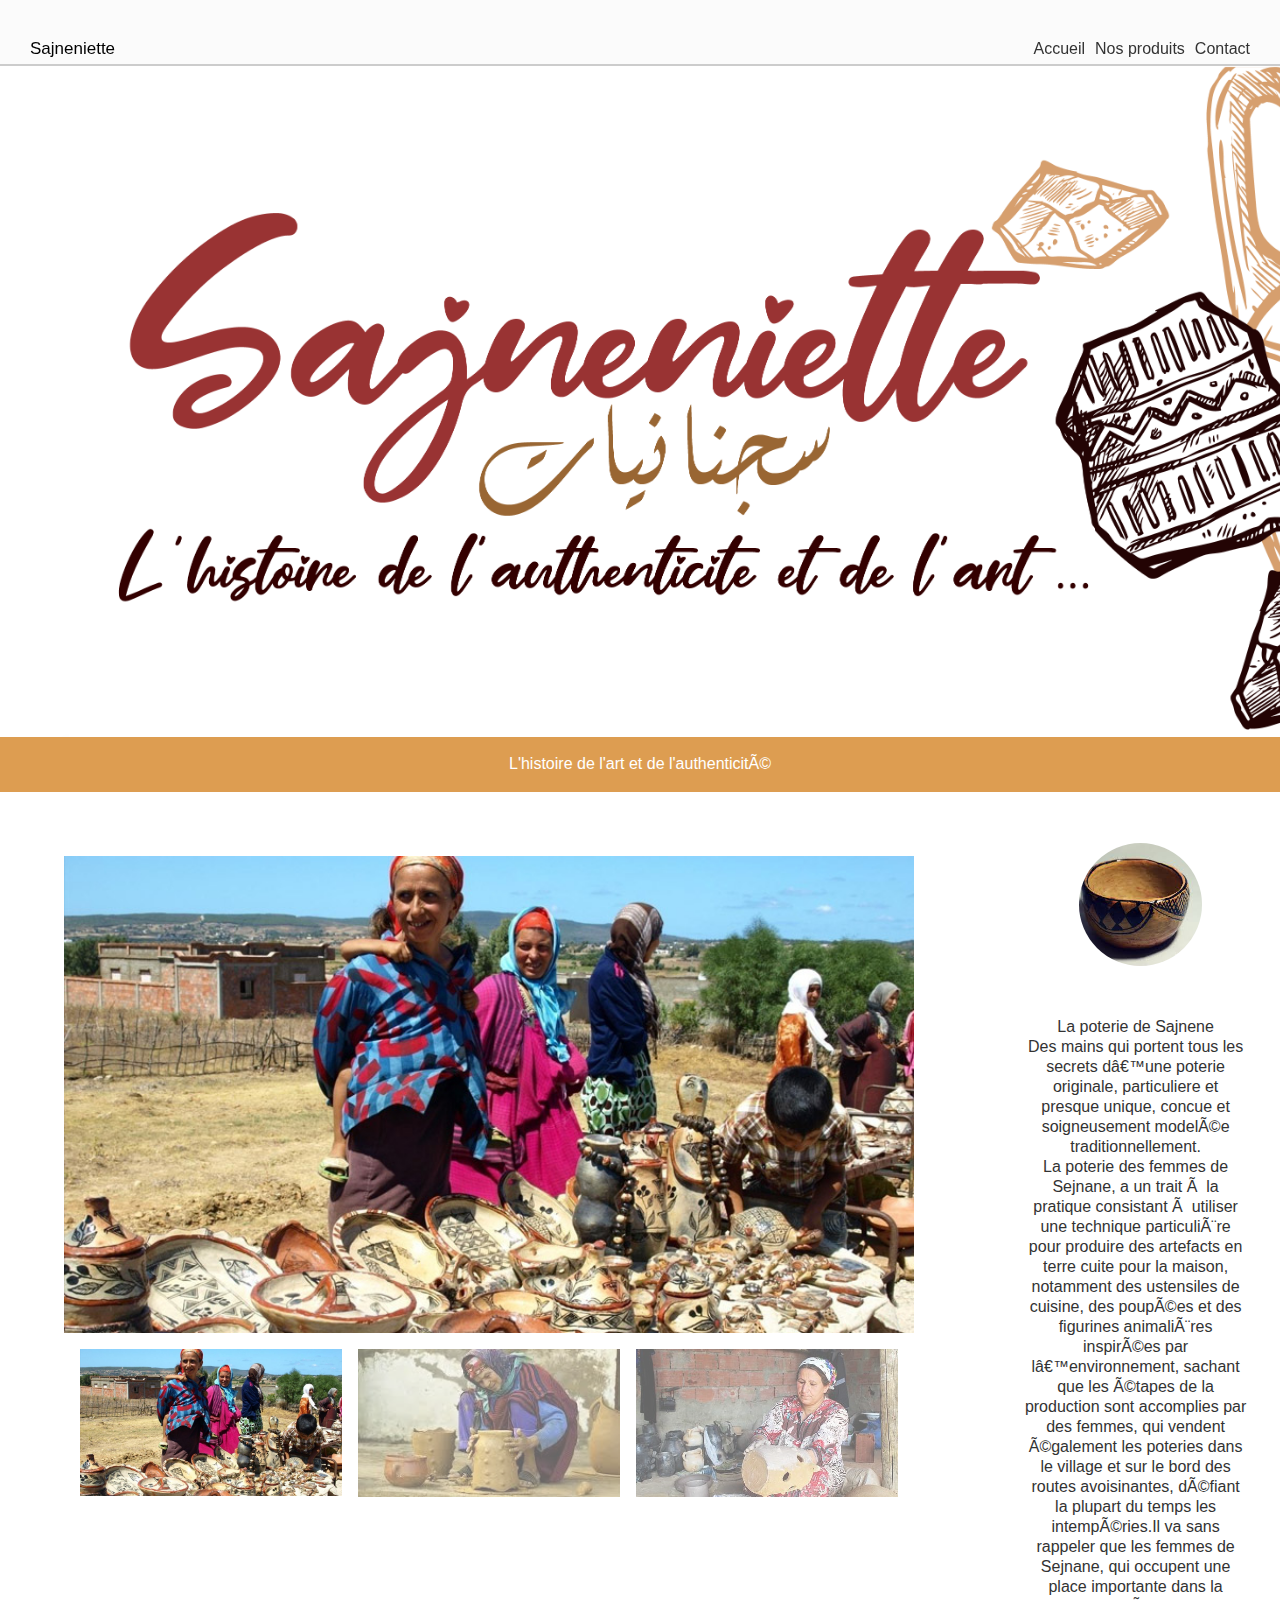
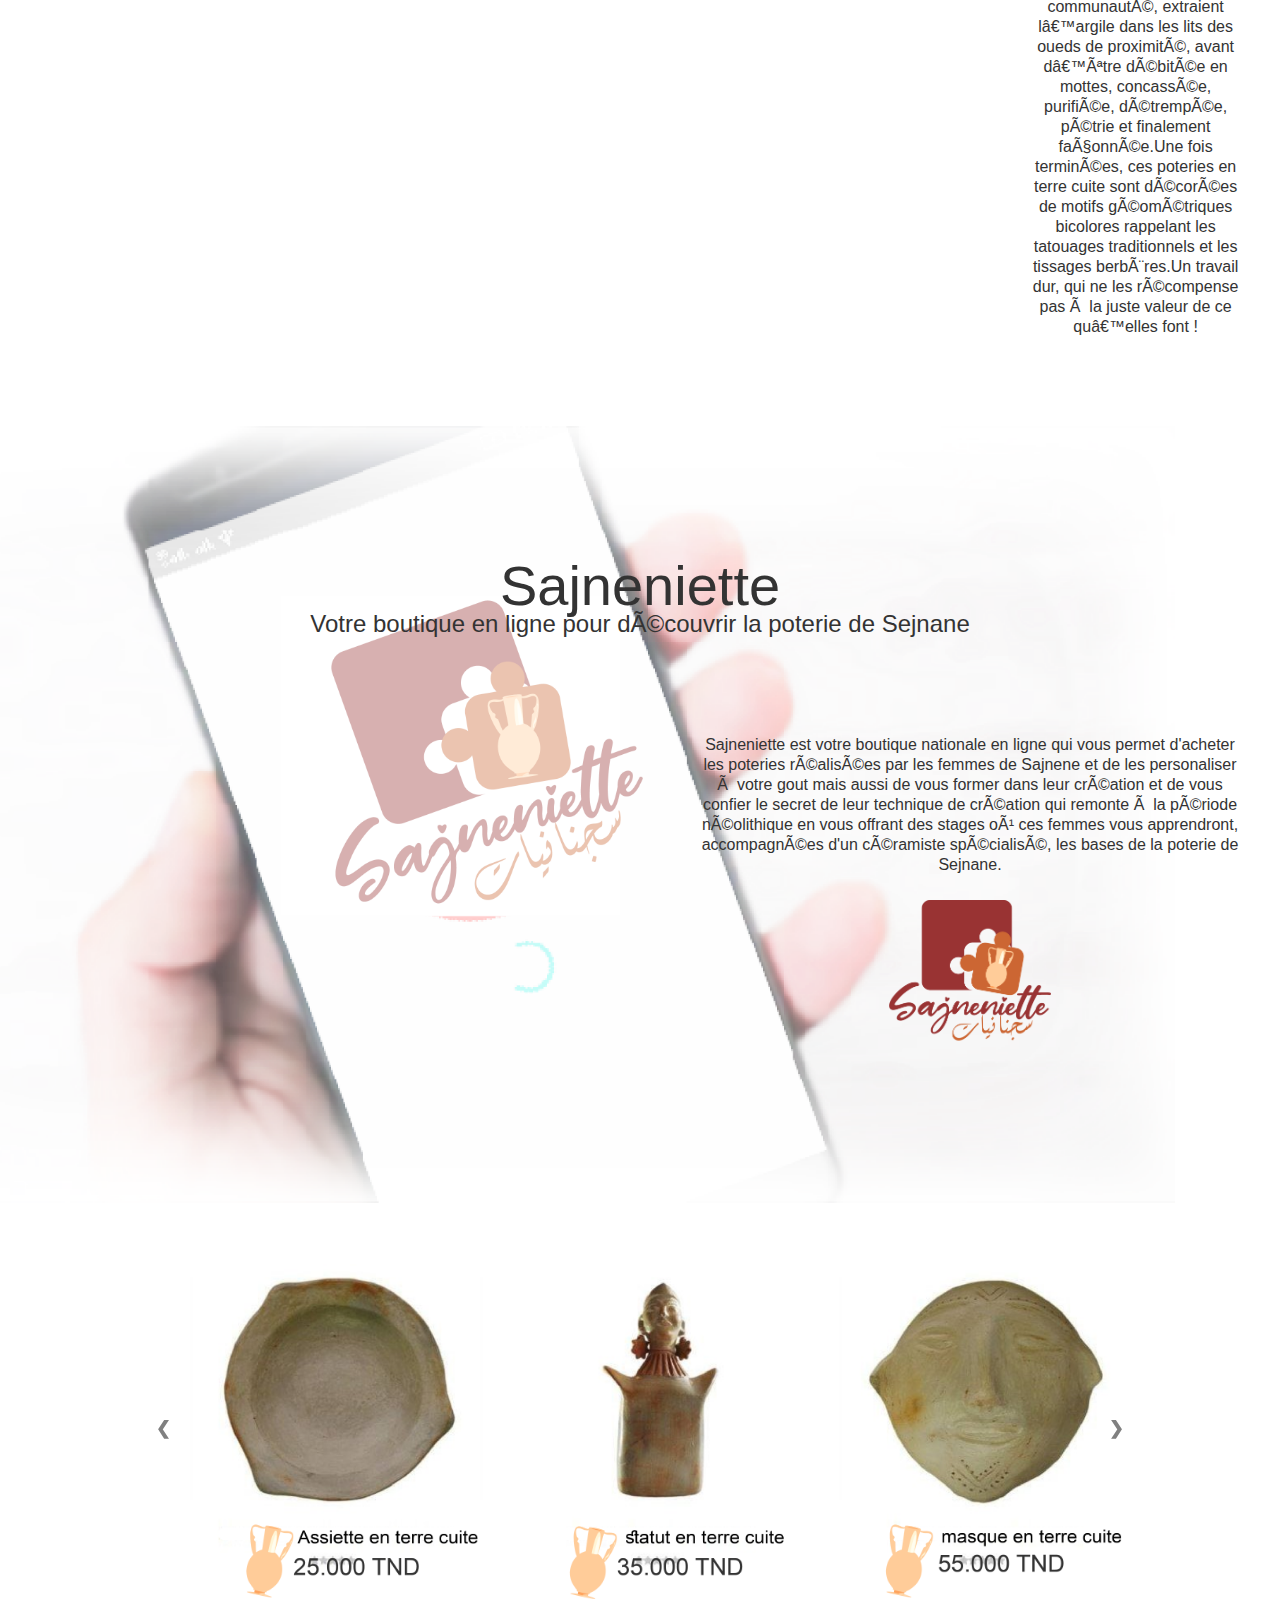
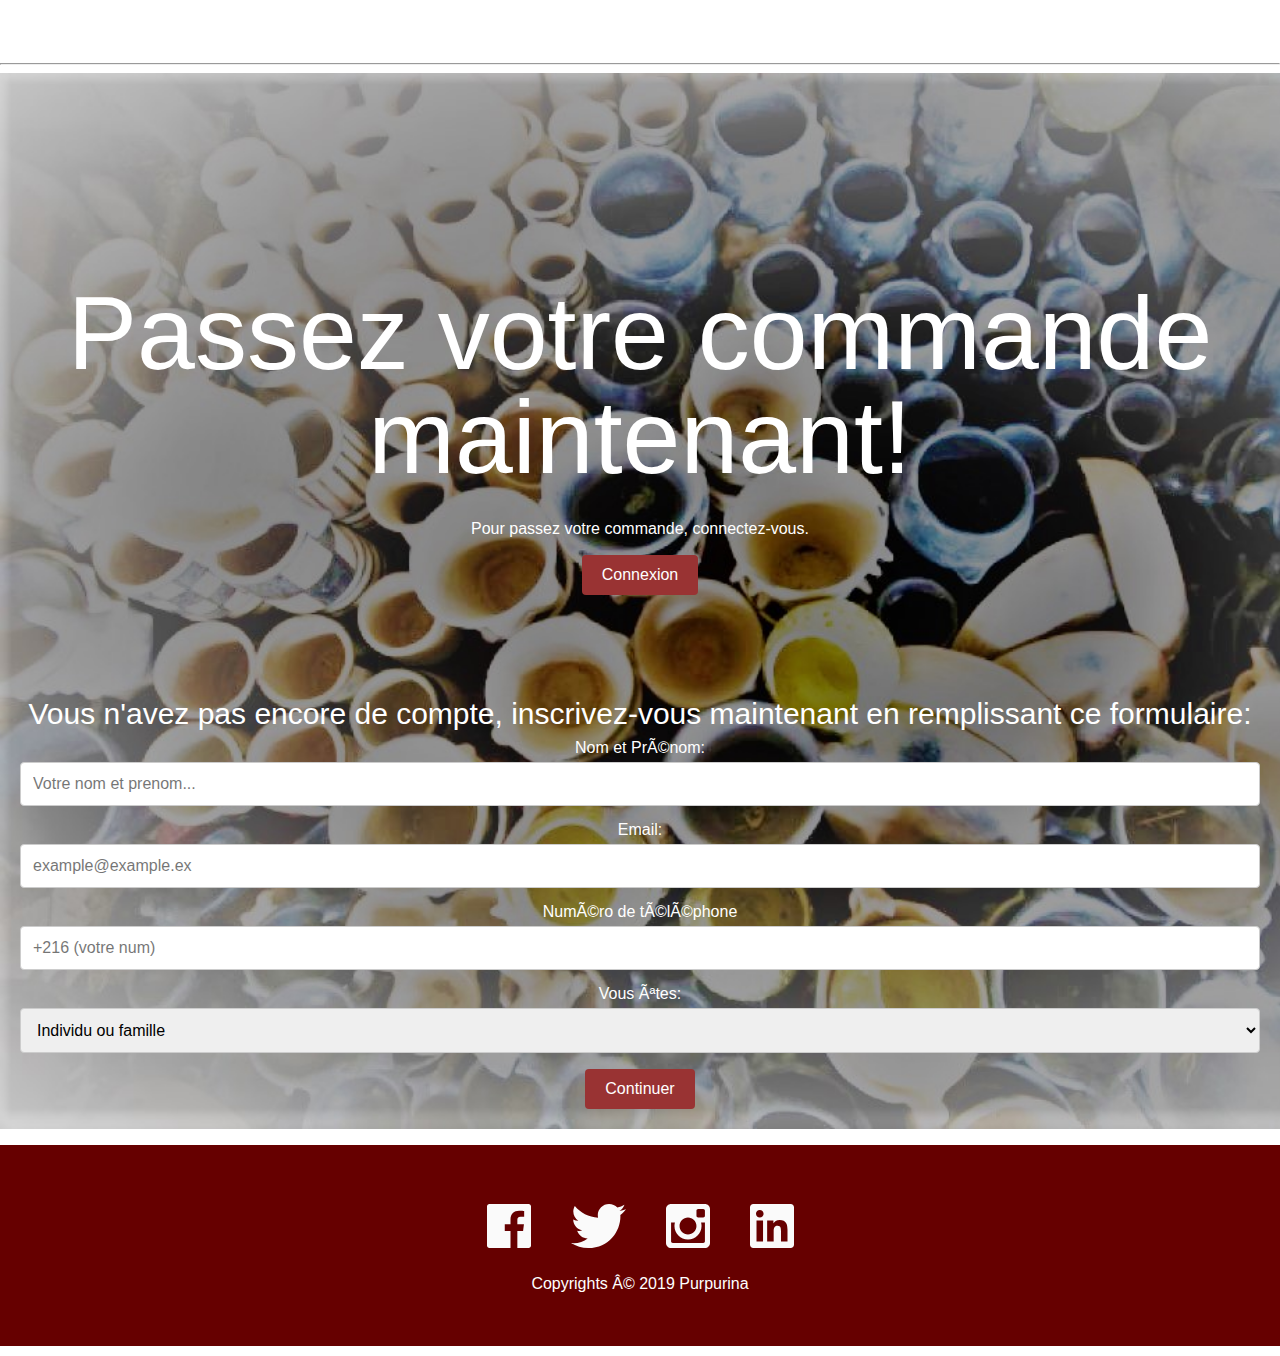
==== commit 33c65291: "Update index.html" ====
--- a/index.html
+++ b/index.html
@@ -3,7 +3,7 @@
 <html><head><meta http-equiv="Content-Type" content="text/html; charset=windows-1252">
 	<title>Sajneniette</title>
 		<link rel="stylesheet" href="./Techtiica_files/reset.css">
-		<link rel="stylesheet" href="./Techtiica_files/global.css">
+		<link rel="stylesheet" href="./global.css">
 		<link rel="stylesheet" href="./Techtiica_files/Slideshow1.css">
 		<script type="text/javascript" src="./Techtiica_files/js.js"></script>
 		<meta name="viewport" content="width=device-width, initial-scale=1, user-scalable=true;">
--- a/global.css
+++ b/global.css
@@ -0,0 +1,527 @@
+@font-face {
+    font-family: SF-Pro-Display-Thin;
+    src: url(SF-Pro-Display-Thin.otf);
+}
+@font-face {
+    font-family: Raleway-Thin;
+    src: url(Raleway-Thin.ttf);
+}
+@font-face {
+    font-family: Mother Day;
+    src: url(./Mother Day.ttf);
+}
+body {color: #333; 
+    font-family: 'SF-Pro-Display-Thin', sans-serif;
+    padding-top: 66px;
+}
+h1, h2, h3, h4, h6 {
+  font-family: 'Mother Day', serif;
+}
+h5{
+    font-family: 'Raleway',sans-serif
+}
+p {
+    line-height: 20px;
+}
+nav {
+    position: fixed;
+    top: 0;
+    left: 0;
+    background: rgba(250, 250, 250, 0.8);
+    border-bottom: 2px solid #ccc;
+    height: 66px;
+    width: 100%;
+}
+nav ul {
+    float: right;
+}
+nav li {
+    float: left;
+    width: auto;
+}
+nav li a {
+    padding: 21px 10px 0 0px;
+    display: block;
+    text-decoration: none;
+    color: #333;
+}
+nav li a:hover {
+    background: #e5e5e5;
+}
+nav div.container {
+    margin-top: 0;
+}
+#brand {
+    text-indent: inherit;
+    font-weight: 150;
+    padding-top: 10px;
+    font-size: 17px;
+    float: left;
+    margin: 10px;
+    color: black;
+    font-family: Mother Day, sans-serif;
+} 
+
+.container {
+    width: 100%; 
+    margin: 0 auto;
+}
+#top{
+    background-color: #fff; 
+    background-size: cover;
+    background-image: url(./Cover.png);
+    vertical-align: middle;
+    height: 671px;
+    align-content: center;
+}
+#top h2 {
+    opacity: 1.0;
+    font-family: 'Raleway',sans-serif;
+    font-size: 1000%;
+    vertical-align: middle;
+    color:#333 ;
+    margin-top: 90px;
+    text-align:center;
+}
+#top span {
+    border: 2px solid aquamarine;
+    padding: 10px 20px;
+    display: inline-block;
+    margin-top: 10px;
+    font-size: 150%;
+}
+#slogan{
+    background-color: #dd9d51;
+    height: 55px;
+    align-content: center;
+}
+#slogan p{
+    padding-top: 15px;
+    text-align: center;
+    font-family: Raleway, sans-serif;
+    color: #fff;
+    line-height: 20px;
+    vertical-align: middle;
+}
+#main-content{
+    text-align: center;
+    overflow: hidden;
+    height: 100% ;
+}
+
+#intro{
+    padding-top: 15px;
+    margin: 5px;
+    float: right;
+    width: 21%;
+    padding: 11px;
+    background-color: white;
+    align-content: center;
+}
+#intro img{
+    width: 50%;
+}
+.column img {
+    width: 10%;
+    max-width:10%;
+    border-radius: 50%;
+    margin-bottom: 20px;
+    align-content: center;
+    padding-top: 35px;
+    padding-bottom: 35px;
+    
+}
+.column h2{
+    text-align: center;
+    font-weight: bold;
+    font-family: Raleway, sans-serif;
+}
+
+#intro p{
+text-align: center;
+font-family: Raleway,sans-serif ;
+width: 100%;
+}
+#techtiica{
+    font-family: Mother Day,sans-serif;
+    width: 37%;
+}
+#story{
+    margin: 5% 0 0 5%;
+    float: left;
+    width: 75%;
+    max-width: 100%;
+    align-content: left;
+}
+
+#story a {
+    color: #333;
+}
+#story img{
+    vertical-align: middle;
+    margin-left: 0%;
+
+  }
+#ligne{
+    align-content: center;
+    width:10%;
+    color: pink;
+}
+hr{
+    color: transparent;
+}
+#team{
+    text-align: center;
+    width: 100%;
+    background-image: url(./images/workteam.jpg);
+    background-size: cover;
+    
+}
+#team h1{
+    align-content: center;
+    font-size: 650%;
+    color: white;
+    font-family: Raleway, sans-serif;
+    margin-top: 15%;
+
+}
+
+#team div{
+    margin-top: 7%;
+}
+.column {
+
+    background-color: transparent;
+    float: left;
+    width: 15%;
+    border-radius:10%;
+    align-content: center;
+    margin: 5%;
+}
+
+.column img {
+
+    width: 100%;
+    max-width:100%;
+    border-radius: 50%;
+    margin: 0%;
+    
+}
+.column h2{
+    text-align: center;
+    font-weight: bold;
+    font-family: Raleway, sans-serif;
+    width: 100%;
+}
+.column .btn {
+    border: 2px solid #8a80c3;
+    padding: 10px 20px;
+    display: inline-block;
+    margin-top: 10px;
+    font-size: 150%;
+    text-decoration: none;
+    color: #8a80c3;
+}
+.column p{
+text-align: center;
+font-family: Raleway,sans-serif ;
+}
+
+* {box-sizing:border-box}
+
+/* Slideshow container */
+.slideshow-container {
+  max-width: 1000px;
+  position: relative;
+}
+
+/* Hide the images by default */
+.mySlides1 {
+    display: none;
+    align-content: center;
+    vertical-align: middle;
+}
+.img{
+    width: 100%;}
+/* Next & previous buttons */
+.prev, .next {
+  cursor: pointer;
+  position: absolute;
+  top: 50%;
+  width: auto;
+  margin-top: -22px;
+  padding: 16px;
+  color: grey;
+  font-weight: bold;
+  font-size: 18px;
+  transition: 0.6s ease;
+  border-radius: 0 3px 3px 0;
+}
+
+/* Position the "next button" to the right */
+.next {
+  right: 0;
+  border-radius: 3px 0 0 3px;
+}
+
+/* On hover, add a black background color with a little bit see-through */
+.prev:hover, .next:hover {
+  background-color: rgba(0,0,0,0.8);
+}
+
+/* Caption text */
+.text {
+  color: #f2f2f2;
+  font-size: 15px;
+  padding: 8px 12px;
+  position: absolute;
+  bottom: 8px;
+  width: 100%;
+  text-align: center;
+}
+#mySlides
+
+
+/* The dots/bullets/indicators */
+.dot {
+  cursor: pointer;
+  height: 15px;
+  width: 15px;
+  margin: 0 2px;
+  background-color: #bbb;
+  border-radius: 50%;
+  display: inline-block;
+  transition: background-color 0.6s ease;
+}
+
+.active, .dot:hover {
+  background-color: #717171;
+}
+
+/* Fading animation */
+.fade {
+  -webkit-animation-name: fade;
+  -webkit-animation-duration: 1.5s;
+  animation-name: fade;
+  animation-duration: 1.5s;
+}
+
+@-webkit-keyframes fade {
+  from {opacity: .4} 
+  to {opacity: 1}
+}
+
+@keyframes fade {
+  from {opacity: .4} 
+  to {opacity: 1}
+}
+#app{
+    height: 100%;
+    margin-bottom: 5%;
+}
+#app h1{
+    margin-top: 11%;
+    font-family: Mother Day, sans-serif;
+    font-size: 350%;
+    color: #333;
+    text-align: center;
+}
+#text p{
+    text-align: center;
+    height: 100%;
+    vertical-align: middle;
+    font-size: 100%;
+}
+#text{
+    background-image: url(./images/Capture1.PNG);
+    background-size: cover;
+    align-content: center;
+    
+
+}
+.column p{
+    height: 100%;
+
+}
+
+
+    #descri{
+        height: 100%;
+        width: 45%; 
+        float: right;
+        align-content: center;
+    }
+#descri img{
+    width: 30%;
+    margin-top: 25px;
+    margin-left: 0;
+}
+
+
+
+footer {
+    background: #660000;
+    color: #fafafa;
+    padding-top:19px;
+    overflow: hidden;
+    text-align: center;
+    float: left;
+    width: 100%;
+    position: relative;
+    height: 201px;
+    vertical-align: bottom;
+    margin-bottom: 10px;
+    margin-top: 0;
+
+}
+
+footer ul {
+    clear:left;
+    float:left;
+    list-style:none;
+    margin:0;
+    padding:0;
+    padding-top: 0px;
+    position:relative;
+    left:50%;
+    text-align:center;
+}
+footer li {
+    display:block;
+    float:left;
+    list-style:none;
+    margin:0;
+    padding:0;
+    position:relative;
+    right:50%;
+}
+footer ul li img
+{
+    margin: 20px;
+}
+#copyrights{
+    text-align: center;
+    padding-top: 90px;
+}
+footer p{
+    text-align: center;
+    color: white;
+    font-family:Raleway, sans-serif
+}
+@media only screen and (max-width: 1249px)
+{#story{
+    width: 65%;
+    margin-top: 15%;
+    
+}
+}
+@media only screen and (max-width: 901px)
+{
+    .column {
+        padding: 10px;
+        margin: 0 0 40px 0;
+    }
+    #top h2 {
+        font-size: 200%;
+    }
+    #main-content h3{
+        font-size: 150%;
+    } 
+    #intro 
+    {
+        width: 100%;
+    }
+    #top{
+        width: 100%;
+        height:121px;
+    }
+    #slogan p{
+        padding-top: 9px;
+    }
+    footer {
+        margin-bottom: 0;
+    }
+    #team{
+        background-color: #fff;
+        background-image: none;
+        width: 100%;
+        height: 100%;
+    }
+    #team h1{
+        font-size: 300%;
+        color: #333;
+    }
+    .column img {
+
+    width: 70%;
+    max-width:100%;
+    border-radius: 50%;
+    margin: 0%;
+    
+}
+    #story{
+        max-width: 100%;
+        margin: 15% ;
+        width: 70%;
+    }
+    hr{
+        color: black;
+    }
+     #descri{
+        float: none;
+        width: 100%;
+        align-content: center;
+    }
+    .button{
+        margin-left: 5%;
+    }
+
+}
+
+@media only screen and (max-width: 640px)
+{
+    .column {
+        float: none;
+        width: 100%;
+        padding: 0px;
+        margin: 0 0 40px 0;
+    } 
+    #story{
+        max-width: 100%;
+        width: 70%;
+        margin: 15%;
+    }
+    footer {
+        margin-bottom: 0;
+    }
+    #team{
+        background-color: #fff;
+        background-image: none;
+        width: 100%;
+        height: 100%;
+    }
+    #team h1{
+        color: #333;
+    }
+    .column img {
+
+    width: 70%;
+    max-width:100%;
+    border-radius: 50%;
+    margin: 0%;
+    
+}
+    hr{
+        color: black;
+    }
+    #app{
+        padding-bottom: 15%;
+    }
+    footer ul li img
+{
+    margin: 15px;
+}
+.button{
+        margin-left: 5%;
+    }
+}
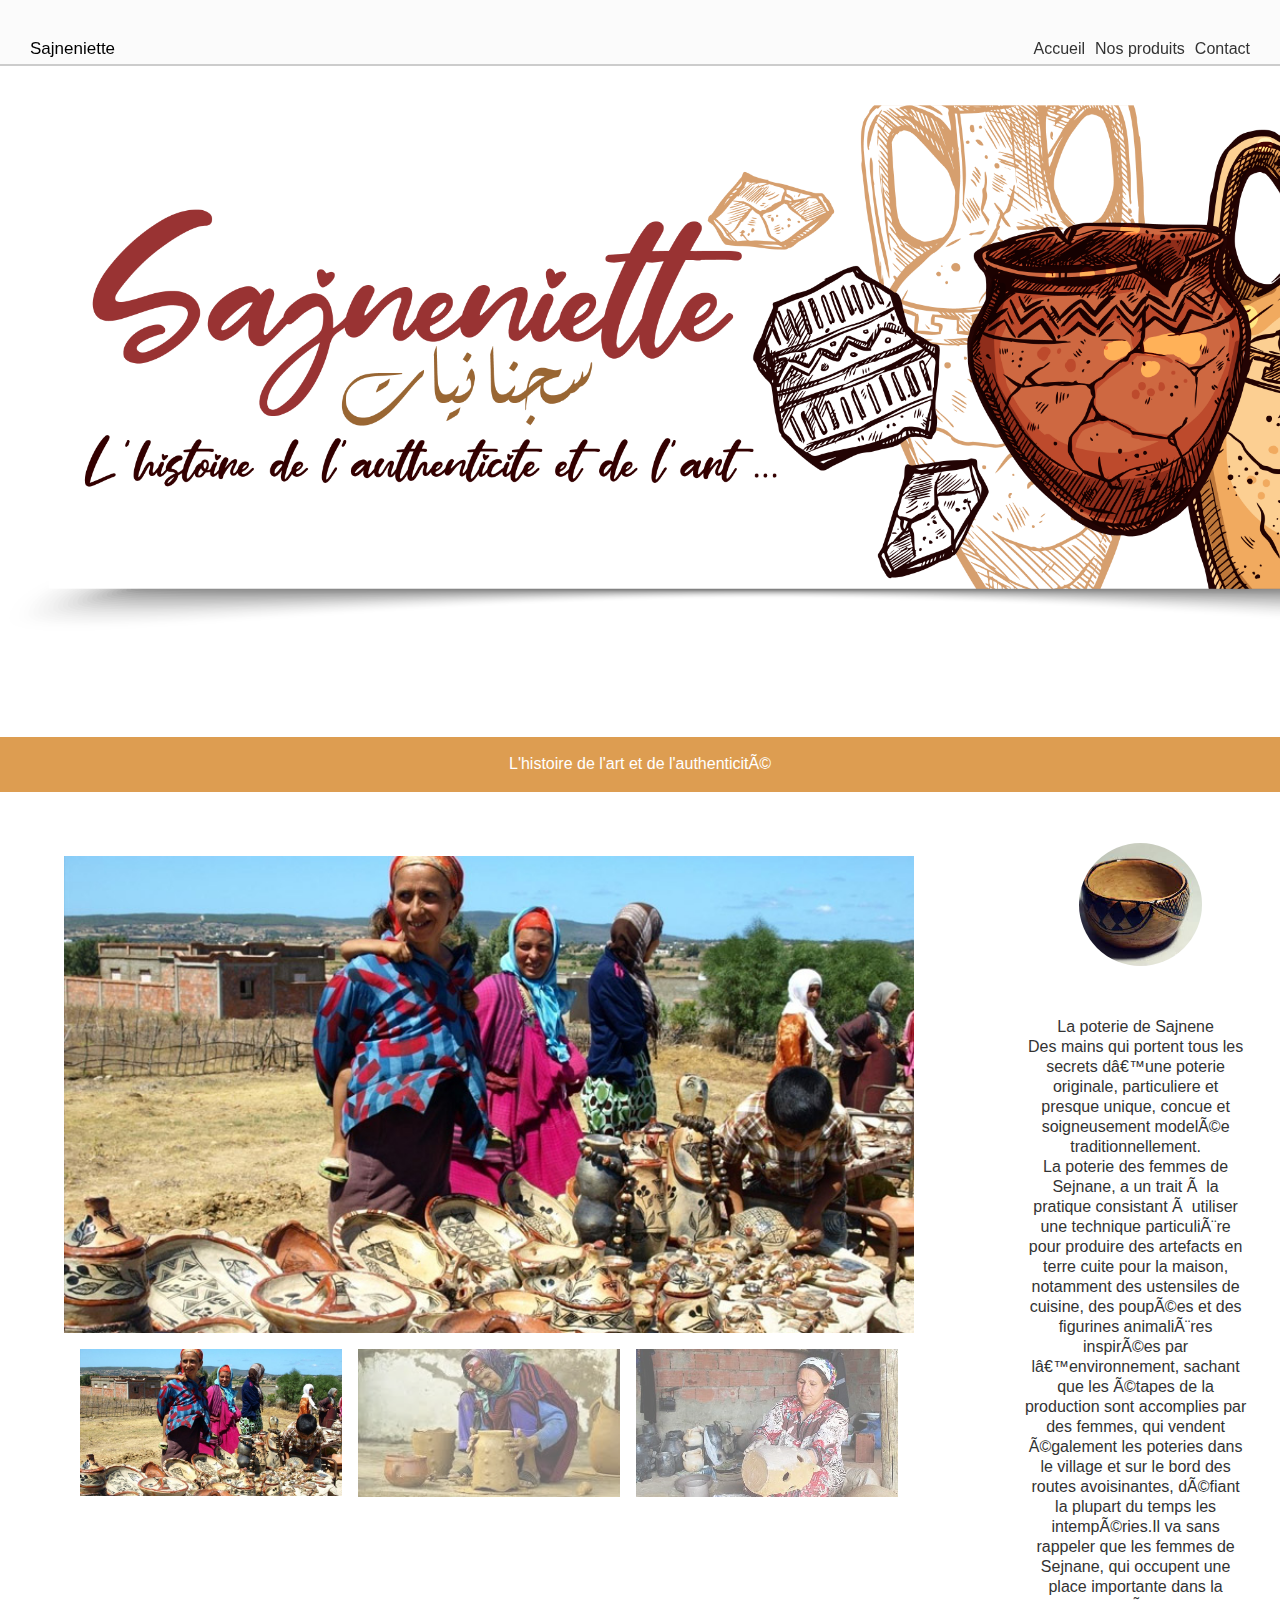
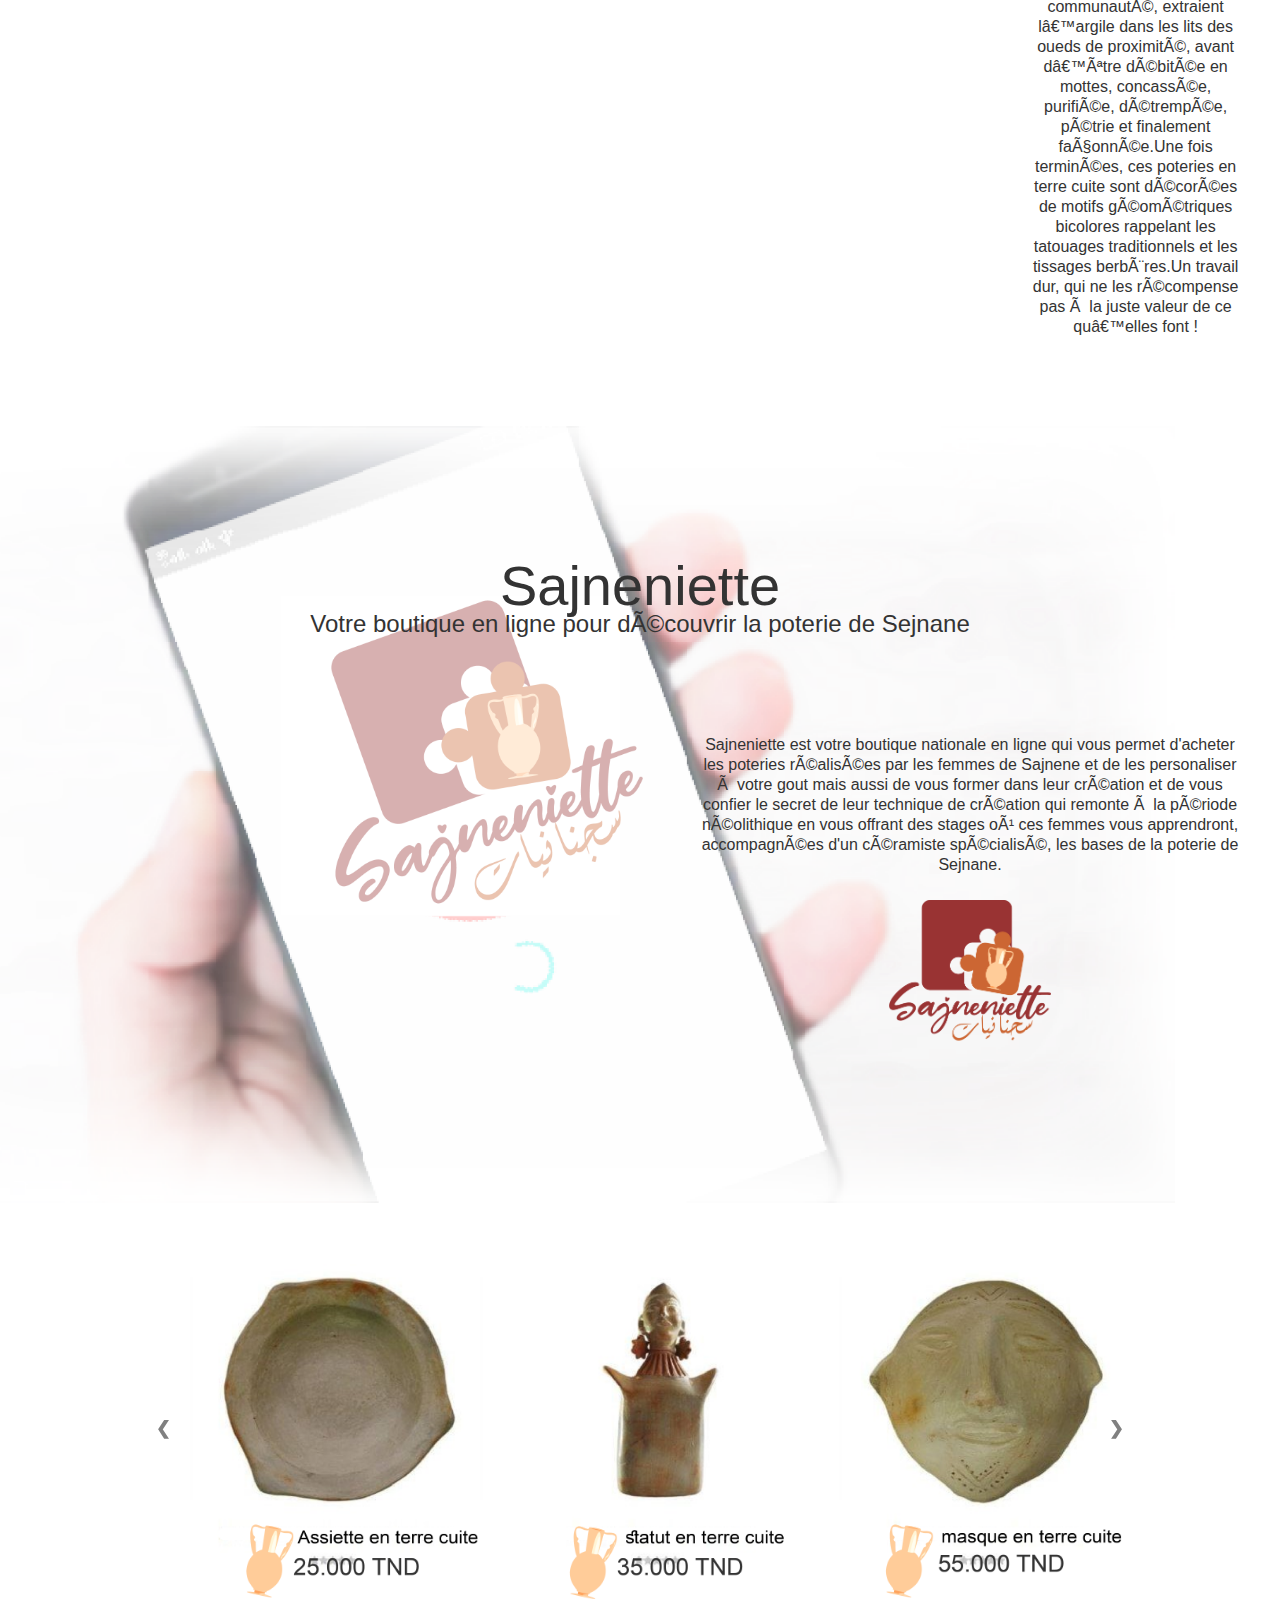
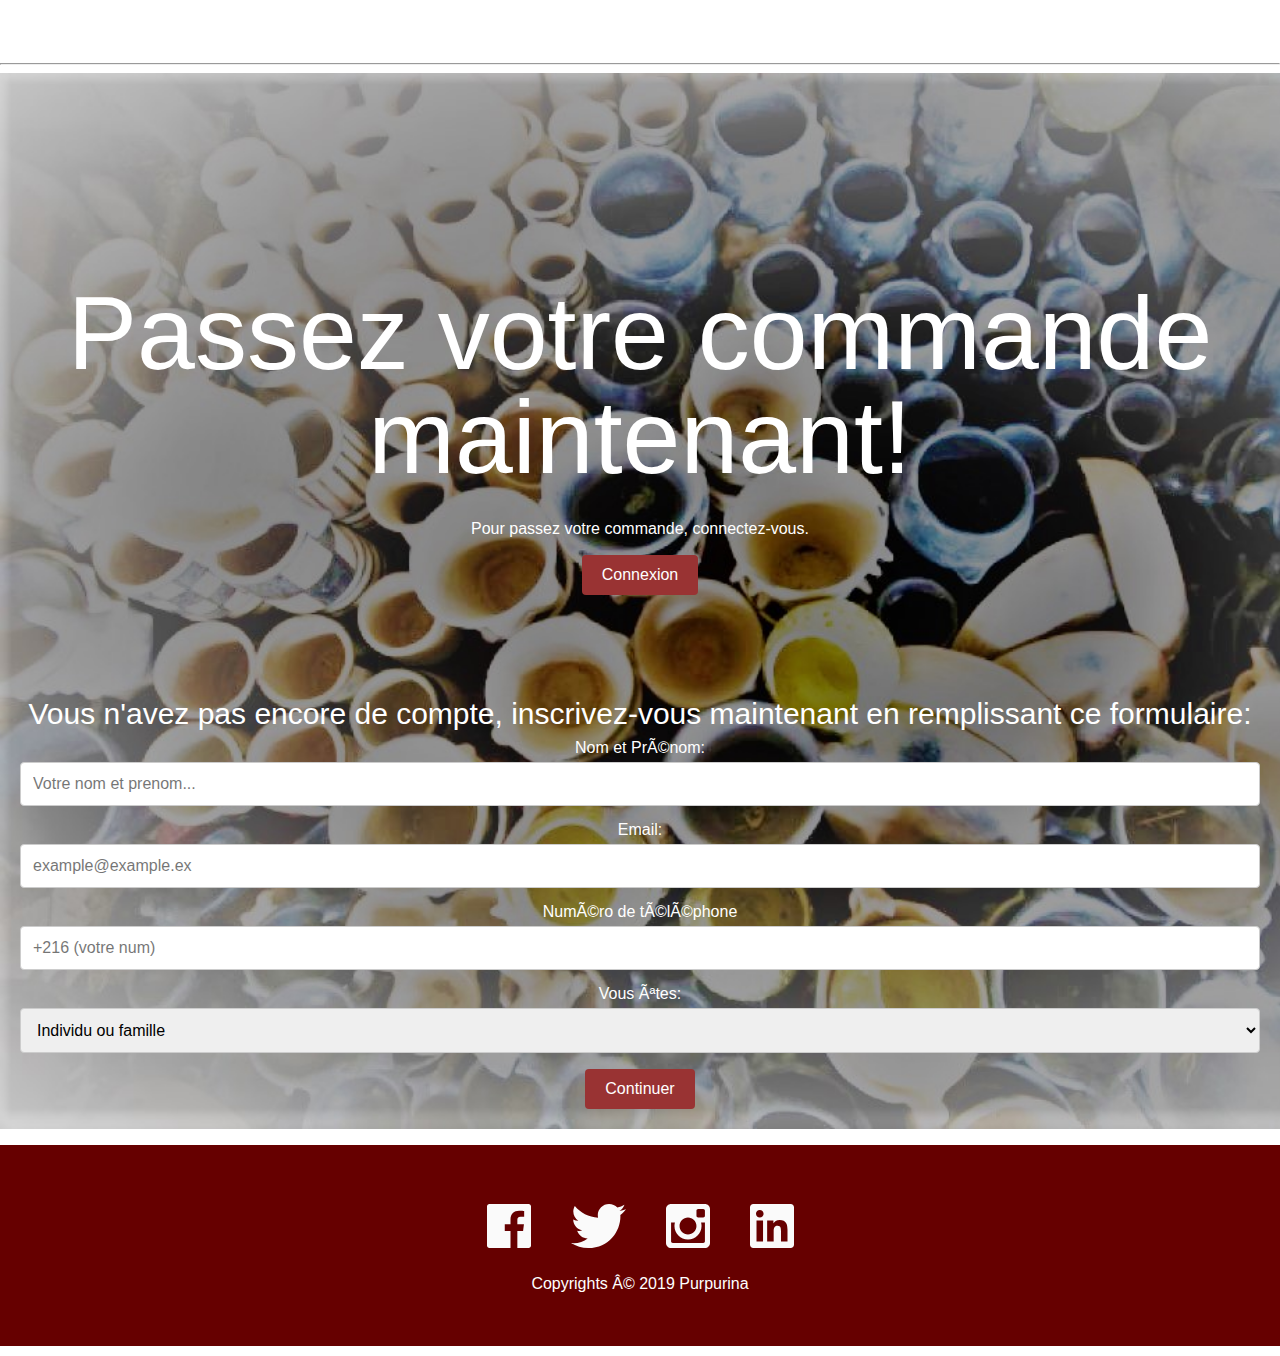
==== commit edd639b7: "Update index.html" ====
--- a/index.html
+++ b/index.html
@@ -3,7 +3,7 @@
 <html><head><meta http-equiv="Content-Type" content="text/html; charset=windows-1252">
 	<title>Sajneniette</title>
 		<link rel="stylesheet" href="./Techtiica_files/reset.css">
-		<link rel="stylesheet" href="./global.css">
+		<link rel="stylesheet" href="./Techtiica_files/global.css">
 		<link rel="stylesheet" href="./Techtiica_files/Slideshow1.css">
 		<script type="text/javascript" src="./Techtiica_files/js.js"></script>
 		<meta name="viewport" content="width=device-width, initial-scale=1, user-scalable=true;">
--- a/Techtiica_files/global.css
+++ b/Techtiica_files/global.css
@@ -0,0 +1,527 @@
+@font-face {
+    font-family: SF-Pro-Display-Thin;
+    src: url(SF-Pro-Display-Thin.otf);
+}
+@font-face {
+    font-family: Raleway-Thin;
+    src: url(Raleway-Thin.ttf);
+}
+@font-face {
+    font-family: Mother Day;
+    src: url(./Mother Day.ttf);
+}
+body {color: #333; 
+    font-family: 'SF-Pro-Display-Thin', sans-serif;
+    padding-top: 66px;
+}
+h1, h2, h3, h4, h6 {
+  font-family: 'Mother Day', sans-serif;
+}
+h5{
+    font-family: 'Raleway',sans-serif
+}
+p {
+    line-height: 20px;
+}
+nav {
+    position: fixed;
+    top: 0;
+    left: 0;
+    background: rgba(250, 250, 250, 0.8);
+    border-bottom: 2px solid #ccc;
+    height: 66px;
+    width: 100%;
+}
+nav ul {
+    float: right;
+}
+nav li {
+    float: left;
+    width: auto;
+}
+nav li a {
+    padding: 21px 10px 0 0px;
+    display: block;
+    text-decoration: none;
+    color: #333;
+}
+nav li a:hover {
+    background: #e5e5e5;
+}
+nav div.container {
+    margin-top: 0;
+}
+#brand {
+    text-indent: inherit;
+    font-weight: 150;
+    padding-top: 10px;
+    font-size: 17px;
+    float: left;
+    margin: 10px;
+    color: black;
+    font-family: Mother Day, sans-serif;
+} 
+
+.container {
+    width: 100%; 
+    margin: 0 auto;
+}
+#top{
+    background-color: #fff; 
+    background-size: cover;
+    background-image: url(./Cover.png);
+    vertical-align: middle;
+    height: 671px;
+    align-content: center;
+}
+#top h2 {
+    opacity: 1.0;
+    font-family: 'Raleway',sans-serif;
+    font-size: 1000%;
+    vertical-align: middle;
+    color:#333 ;
+    margin-top: 90px;
+    text-align:center;
+}
+#top span {
+    border: 2px solid aquamarine;
+    padding: 10px 20px;
+    display: inline-block;
+    margin-top: 10px;
+    font-size: 150%;
+}
+#slogan{
+    background-color: #dd9d51;
+    height: 55px;
+    align-content: center;
+}
+#slogan p{
+    padding-top: 15px;
+    text-align: center;
+    font-family: Raleway, sans-serif;
+    color: #fff;
+    line-height: 20px;
+    vertical-align: middle;
+}
+#main-content{
+    text-align: center;
+    overflow: hidden;
+    height: 100% ;
+}
+
+#intro{
+    padding-top: 15px;
+    float: right;
+    width: 21%;
+    padding: 11px;
+    background-color: white;
+    align-content: center;
+    margin:5px;
+}
+#intro img{
+    width: 50%;
+}
+.column img {
+    width: 10%;
+    max-width:10%;
+    border-radius: 50%;
+    margin-bottom: 20px;
+    align-content: center;
+    padding-top: 35px;
+    padding-bottom: 35px;
+    
+}
+.column h2{
+    text-align: center;
+    font-weight: bold;
+    font-family: Raleway, sans-serif;
+}
+
+#intro p{
+text-align: center;
+font-family: Raleway,sans-serif ;
+width: 100%;
+}
+#techtiica{
+    font-family: Mother Day,sans-serif;
+    width: 37%;
+}
+#story{
+    margin: 5% 0 0 5%;
+    float: left;
+    width: 75%;
+    max-width: 100%;
+    align-content: left;
+}
+
+#story a {
+    color: #333;
+}
+#story img{
+    vertical-align: middle;
+    margin-left: 0%;
+
+  }
+#ligne{
+    align-content: center;
+    width:10%;
+    color: pink;
+}
+hr{
+    color: transparent;
+}
+#team{
+    text-align: center;
+    width: 100%;
+    background-image: url(./images/workteam.jpg);
+    background-size: cover;
+    
+}
+#team h1{
+    align-content: center;
+    font-size: 650%;
+    color: white;
+    font-family: Raleway, sans-serif;
+    margin-top: 15%;
+
+}
+
+#team div{
+    margin-top: 7%;
+}
+.column {
+
+    background-color: transparent;
+    float: left;
+    width: 15%;
+    border-radius:10%;
+    align-content: center;
+    margin: 5%;
+}
+
+.column img {
+
+    width: 100%;
+    max-width:100%;
+    border-radius: 50%;
+    margin: 0%;
+    
+}
+.column h2{
+    text-align: center;
+    font-weight: bold;
+    font-family: Raleway, sans-serif;
+    width: 100%;
+}
+.column .btn {
+    border: 2px solid #8a80c3;
+    padding: 10px 20px;
+    display: inline-block;
+    margin-top: 10px;
+    font-size: 150%;
+    text-decoration: none;
+    color: #8a80c3;
+}
+.column p{
+text-align: center;
+font-family: Raleway,sans-serif ;
+}
+
+* {box-sizing:border-box}
+
+/* Slideshow container */
+.slideshow-container {
+  max-width: 1000px;
+  position: relative;
+}
+
+/* Hide the images by default */
+.mySlides1 {
+    display: none;
+    align-content: center;
+    vertical-align: middle;
+}
+.img{
+    width: 100%;}
+/* Next & previous buttons */
+.prev, .next {
+  cursor: pointer;
+  position: absolute;
+  top: 50%;
+  width: auto;
+  margin-top: -22px;
+  padding: 16px;
+  color: grey;
+  font-weight: bold;
+  font-size: 18px;
+  transition: 0.6s ease;
+  border-radius: 0 3px 3px 0;
+}
+
+/* Position the "next button" to the right */
+.next {
+  right: 0;
+  border-radius: 3px 0 0 3px;
+}
+
+/* On hover, add a black background color with a little bit see-through */
+.prev:hover, .next:hover {
+  background-color: rgba(0,0,0,0.8);
+}
+
+/* Caption text */
+.text {
+  color: #f2f2f2;
+  font-size: 15px;
+  padding: 8px 12px;
+  position: absolute;
+  bottom: 8px;
+  width: 100%;
+  text-align: center;
+}
+#mySlides
+
+
+/* The dots/bullets/indicators */
+.dot {
+  cursor: pointer;
+  height: 15px;
+  width: 15px;
+  margin: 0 2px;
+  background-color: #bbb;
+  border-radius: 50%;
+  display: inline-block;
+  transition: background-color 0.6s ease;
+}
+
+.active, .dot:hover {
+  background-color: #717171;
+}
+
+/* Fading animation */
+.fade {
+  -webkit-animation-name: fade;
+  -webkit-animation-duration: 1.5s;
+  animation-name: fade;
+  animation-duration: 1.5s;
+}
+
+@-webkit-keyframes fade {
+  from {opacity: .4} 
+  to {opacity: 1}
+}
+
+@keyframes fade {
+  from {opacity: .4} 
+  to {opacity: 1}
+}
+#app{
+    height: 100%;
+    margin-bottom: 5%;
+}
+#app h1{
+    margin-top: 11%;
+    font-family: Mother Day, sans-serif;
+    font-size: 350%;
+    color: #333;
+    text-align: center;
+}
+#text p{
+    text-align: center;
+    height: 100%;
+    vertical-align: middle;
+    font-size: 100%;
+}
+#text{
+    background-image: url(./images/Capture1.PNG);
+    background-size: cover;
+    align-content: center;
+    
+
+}
+.column p{
+    height: 100%;
+
+}
+
+
+    #descri{
+        height: 100%;
+        width: 45%; 
+        float: right;
+        align-content: center;
+    }
+#descri img{
+    width: 30%;
+    margin-top: 25px;
+    margin-left: 0;
+}
+
+
+
+footer {
+    background: #660000;
+    color: #fafafa;
+    padding-top:19px;
+    overflow: hidden;
+    text-align: center;
+    float: left;
+    width: 100%;
+    position: relative;
+    height: 201px;
+    vertical-align: bottom;
+    margin-bottom: 10px;
+    margin-top: 0;
+
+}
+
+footer ul {
+    clear:left;
+    float:left;
+    list-style:none;
+    margin:0;
+    padding:0;
+    padding-top: 0px;
+    position:relative;
+    left:50%;
+    text-align:center;
+}
+footer li {
+    display:block;
+    float:left;
+    list-style:none;
+    margin:0;
+    padding:0;
+    position:relative;
+    right:50%;
+}
+footer ul li img
+{
+    margin: 20px;
+}
+#copyrights{
+    text-align: center;
+    padding-top: 90px;
+}
+footer p{
+    text-align: center;
+    color: white;
+    font-family:Raleway, sans-serif
+}
+@media only screen and (max-width: 1249px)
+{#story{
+    width: 65%;
+    margin-top: 15%;
+    
+}
+}
+@media only screen and (max-width: 901px)
+{
+    .column {
+        padding: 10px;
+        margin: 0 0 40px 0;
+    }
+    #top h2 {
+        font-size: 200%;
+    }
+    #main-content h3{
+        font-size: 150%;
+    } 
+    #intro 
+    {
+        width: 100%;
+    }
+    #top{
+        width: 100%;
+        height:150px;
+    }
+    #slogan p{
+        padding-top: 9px;
+    }
+    footer {
+        margin-bottom: 0;
+    }
+    #team{
+        background-color: #fff;
+        background-image: none;
+        width: 100%;
+        height: 100%;
+    }
+    #team h1{
+        font-size: 300%;
+        color: #333;
+    }
+    .column img {
+
+    width: 70%;
+    max-width:100%;
+    border-radius: 50%;
+    margin: 0%;
+    
+}
+    #story{
+        max-width: 100%;
+        margin: 15% ;
+        width: 70%;
+    }
+    hr{
+        color: black;
+    }
+     #descri{
+        float: none;
+        width: 100%;
+        align-content: center;
+    }
+    .button{
+        margin-left: 5%;
+    }
+
+}
+
+@media only screen and (max-width: 640px)
+{
+    .column {
+        float: none;
+        width: 100%;
+        padding: 0px;
+        margin: 0 0 40px 0;
+    } 
+    #story{
+        max-width: 100%;
+        width: 70%;
+        margin: 15%;
+    }
+    footer {
+        margin-bottom: 0;
+    }
+    #team{
+        background-color: #fff;
+        background-image: none;
+        width: 100%;
+        height: 100%;
+    }
+    #team h1{
+        color: #333;
+    }
+    .column img {
+
+    width: 70%;
+    max-width:100%;
+    border-radius: 50%;
+    margin: 0%;
+    
+}
+    hr{
+        color: black;
+    }
+    #app{
+        padding-bottom: 15%;
+    }
+    footer ul li img
+{
+    margin: 15px;
+}
+.button{
+        margin-left: 5%;
+    }
+}
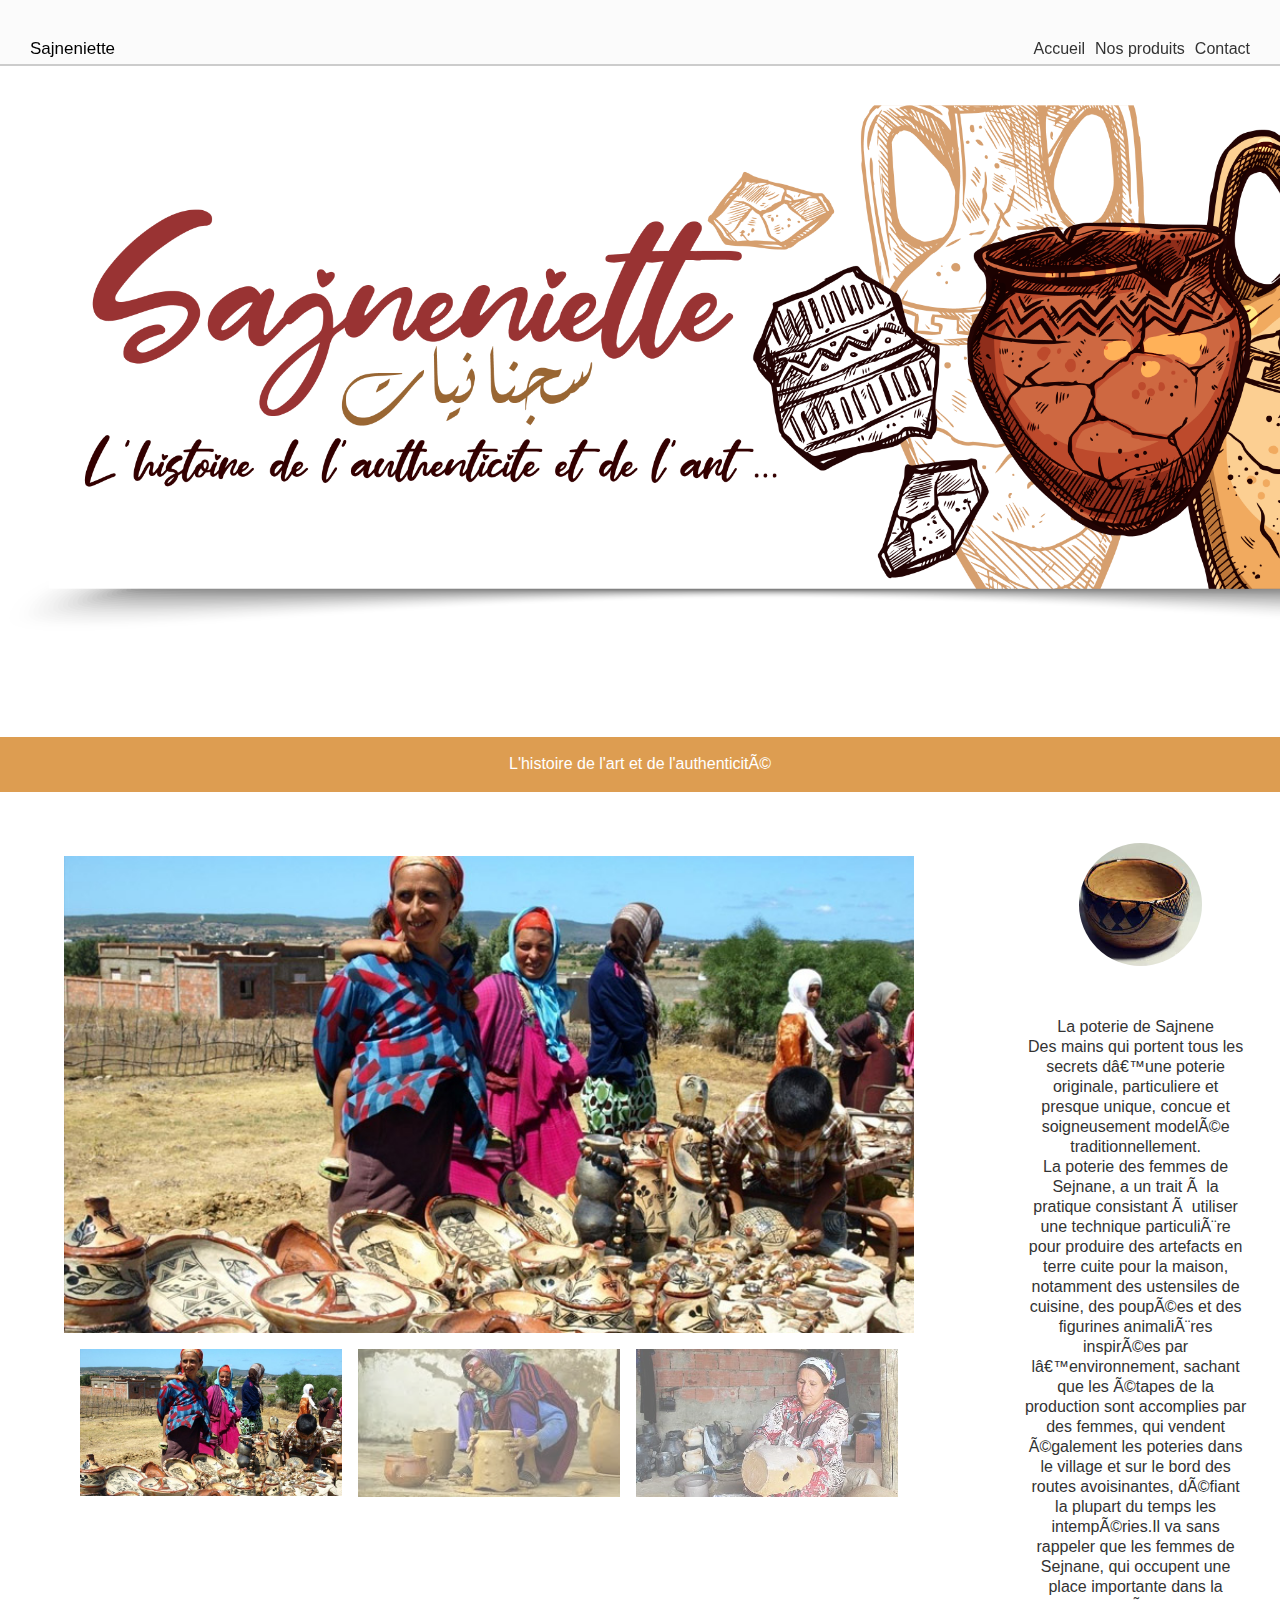
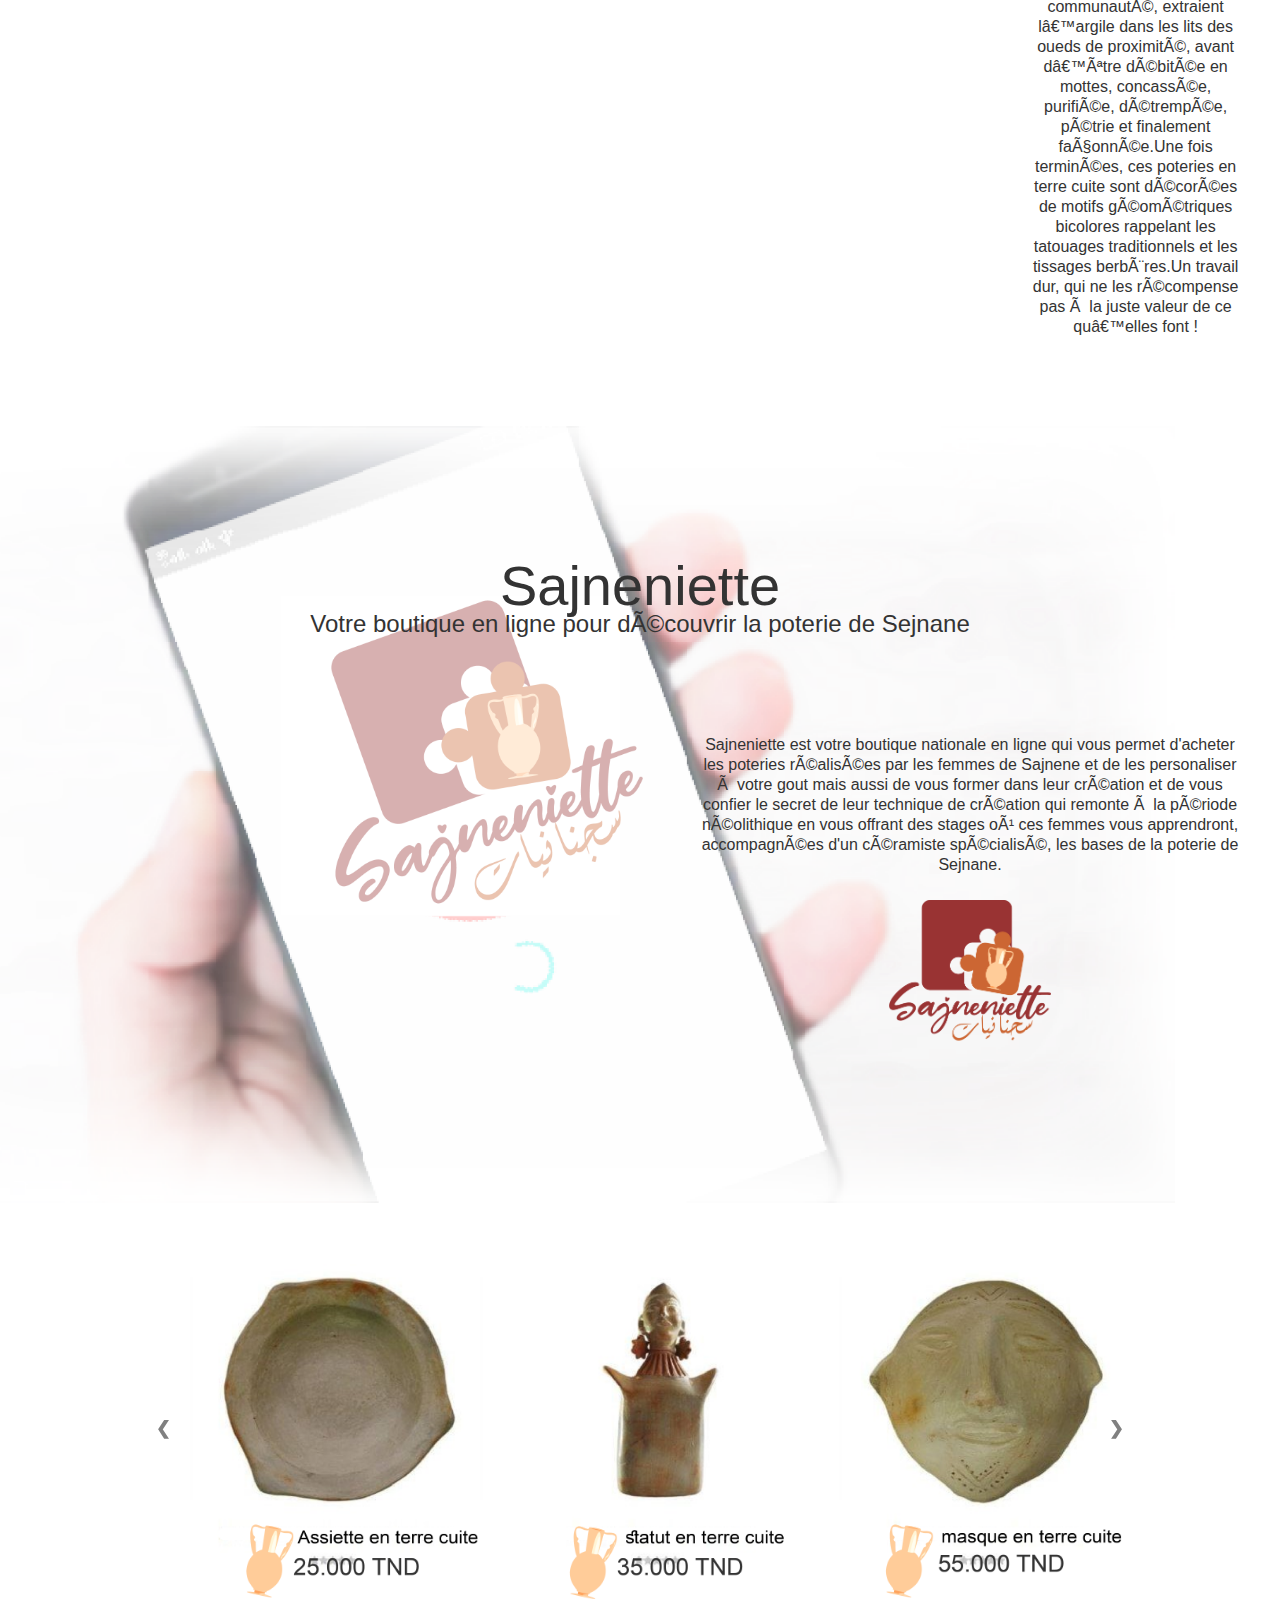
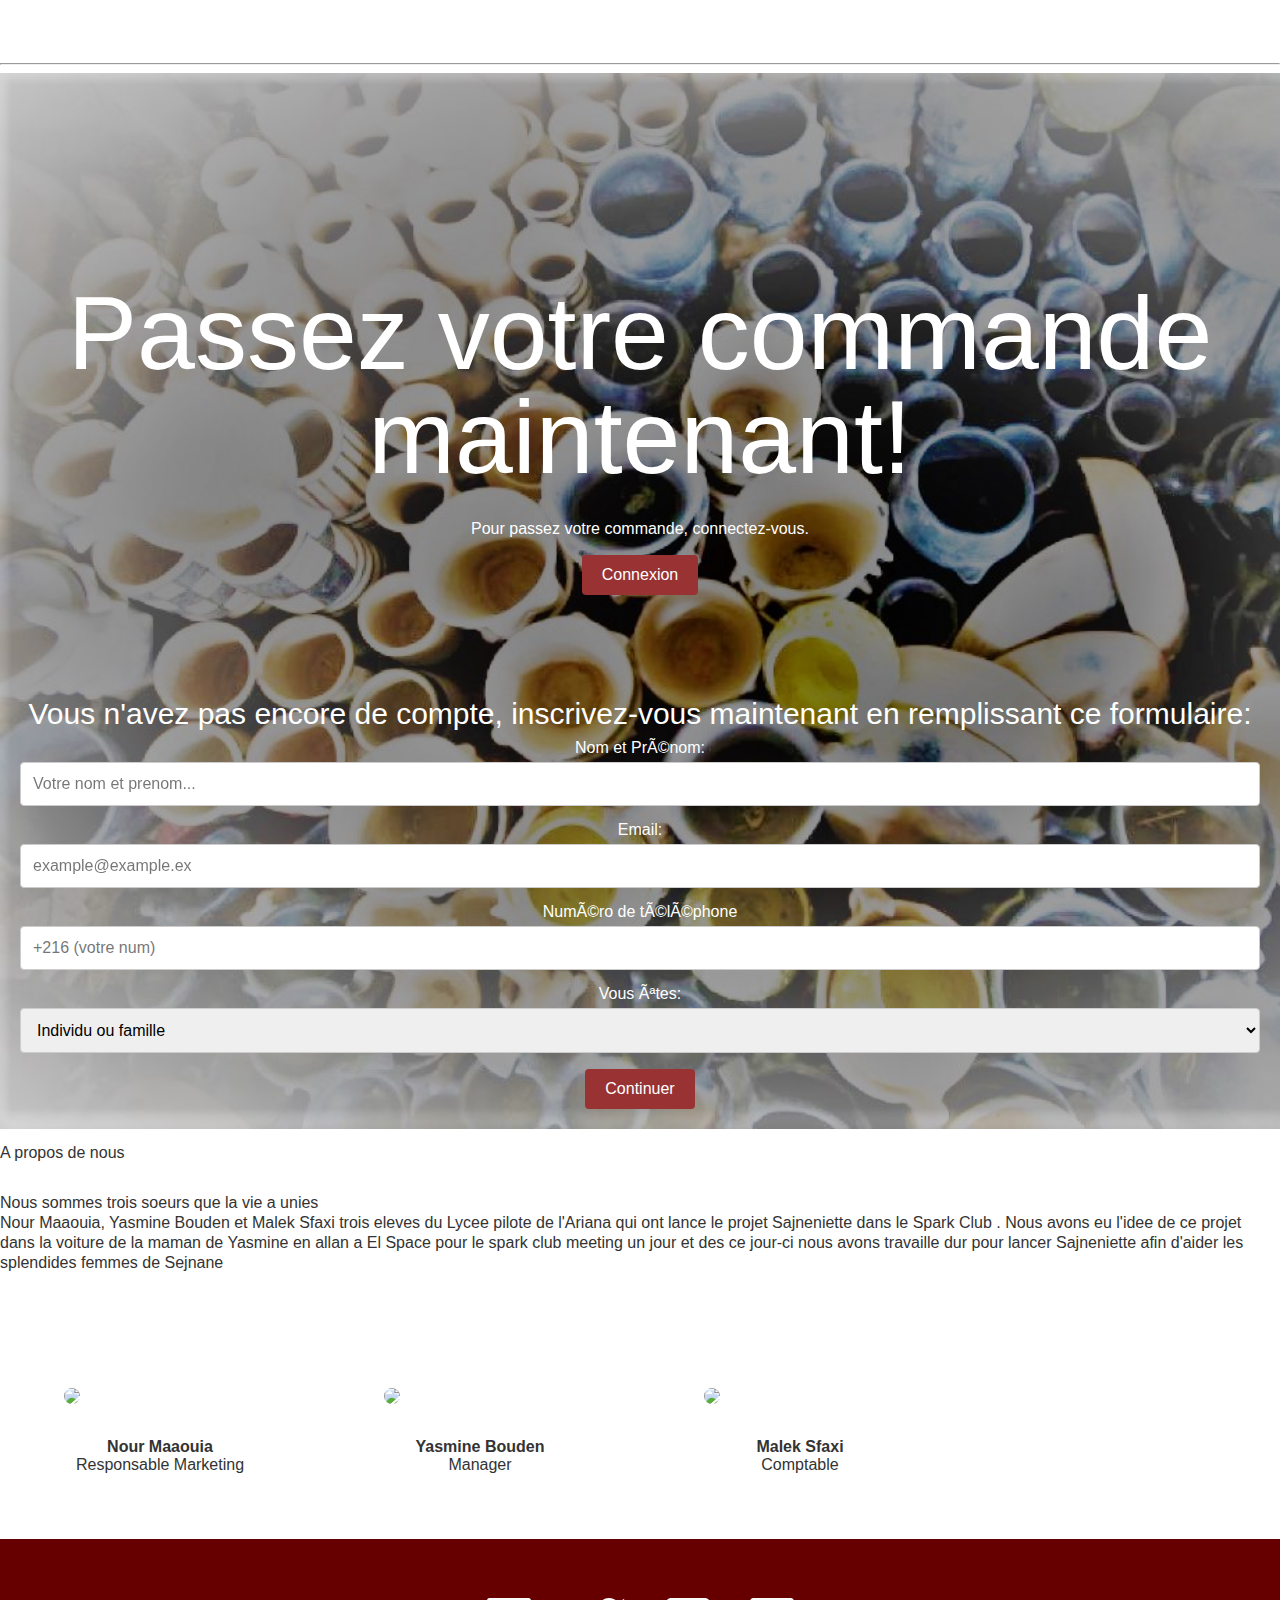
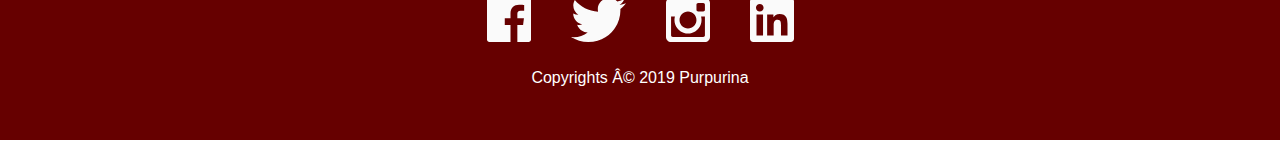
==== commit 451ba65b: "Update index.html" ====
--- a/index.html
+++ b/index.html
@@ -281,6 +281,34 @@
 </div>
 </section>
 <br>
+<section id="nous">
+	<div>
+		<h1> A propos de nous</h1>
+		<br>
+		<br>
+		<p> Nous sommes trois soeurs que la vie a unies<br> Nour Maaouia, Yasmine Bouden et Malek Sfaxi trois eleves du Lycee pilote de l'Ariana qui ont lance le projet Sajneniette dans le Spark Club . Nous avons eu l'idee de ce projet dans la voiture de la maman de Yasmine en allan a El Space pour le spark club meeting un jour et des ce jour-ci nous avons travaille dur pour lancer Sajneniette afin d'aider les splendides femmes de Sejnane </p>
+	<br>
+	<div class="column">
+		<img src="./nour.png">
+		<br>
+		<h2>Nour Maaouia</h2>
+		<p>Responsable Marketing</p>
+	</div>
+	<div class="column">
+		<img src="./yass.jpg">
+		<br>
+		<h2>Yasmine Bouden</h2>
+		<p>Manager</p>
+	</div>
+	<div class="column">
+		<img src="./malek.jpg">
+		<br>
+		<h2>Malek Sfaxi</h2>
+		<p>Comptable</p>
+	</div>
+		<BR><BR>
+	</div>
+</section>
 <footer>
 			<div class="container">
 				<ul>
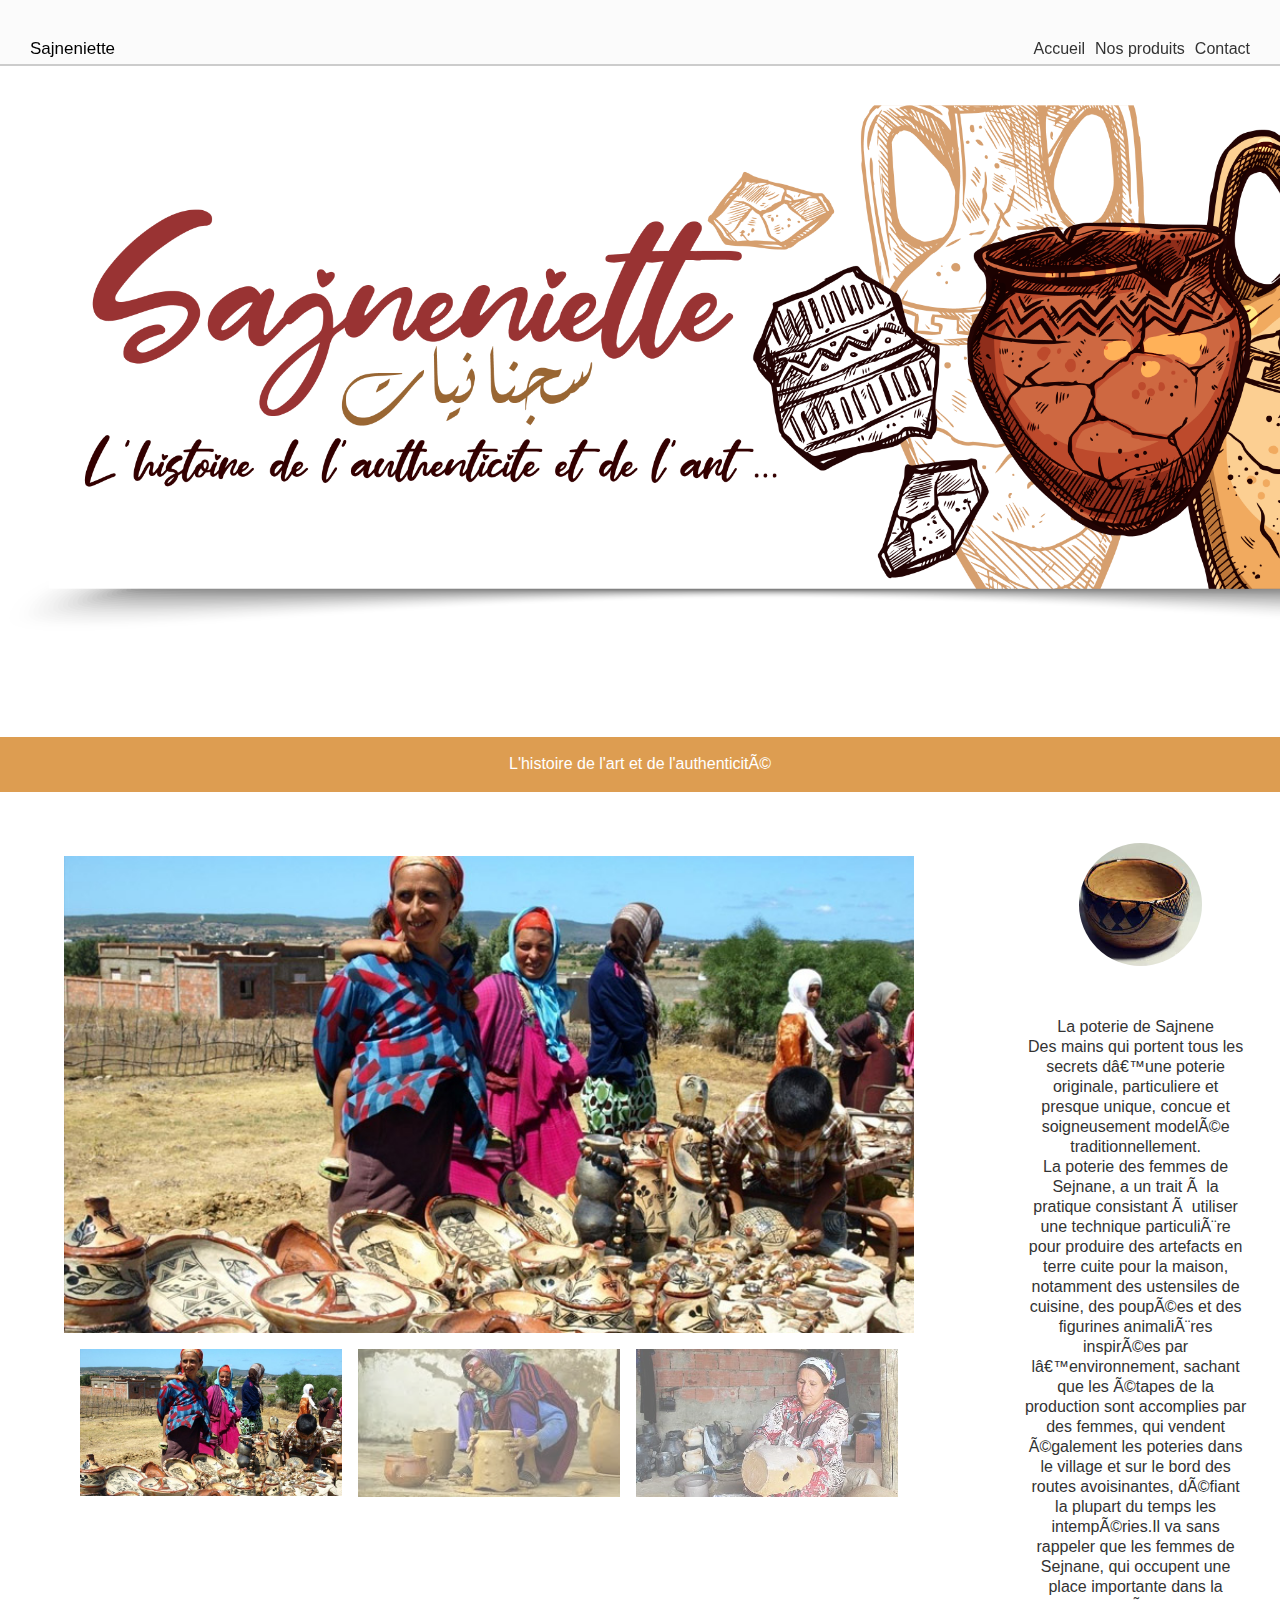
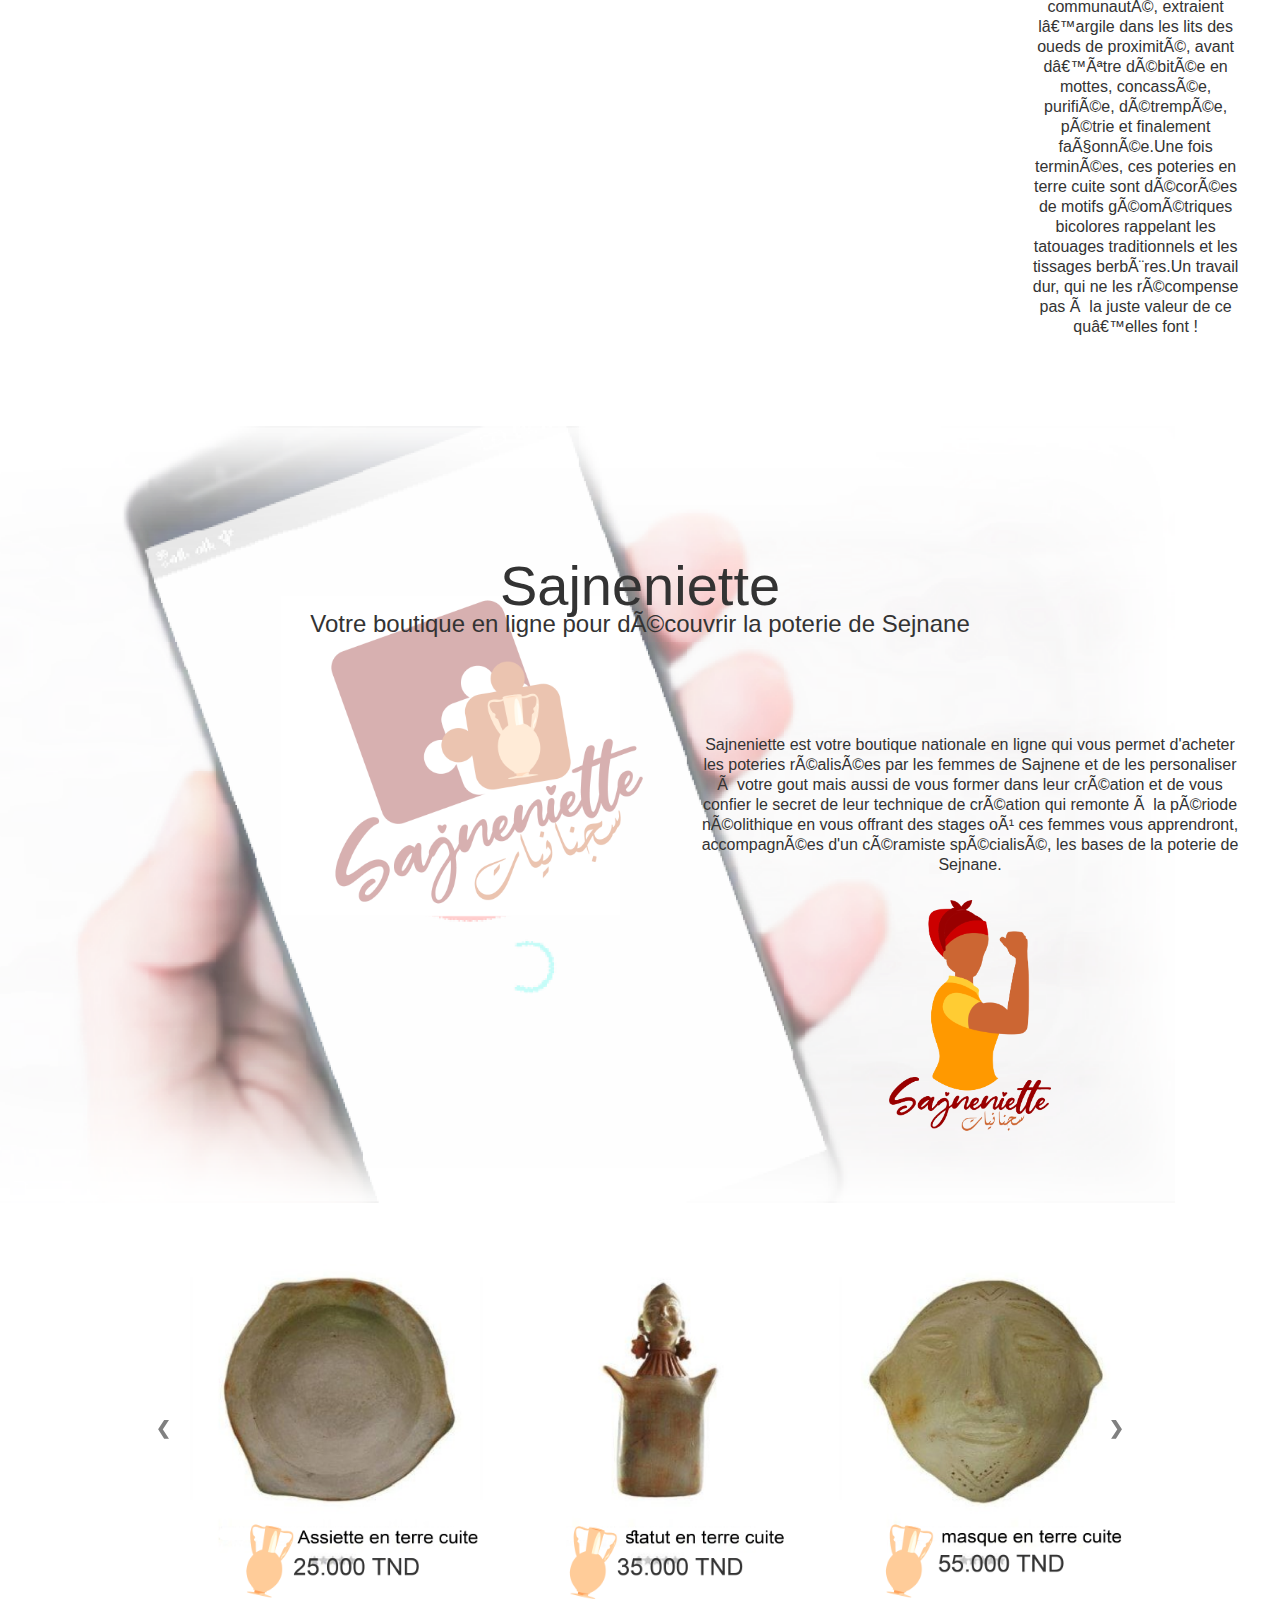
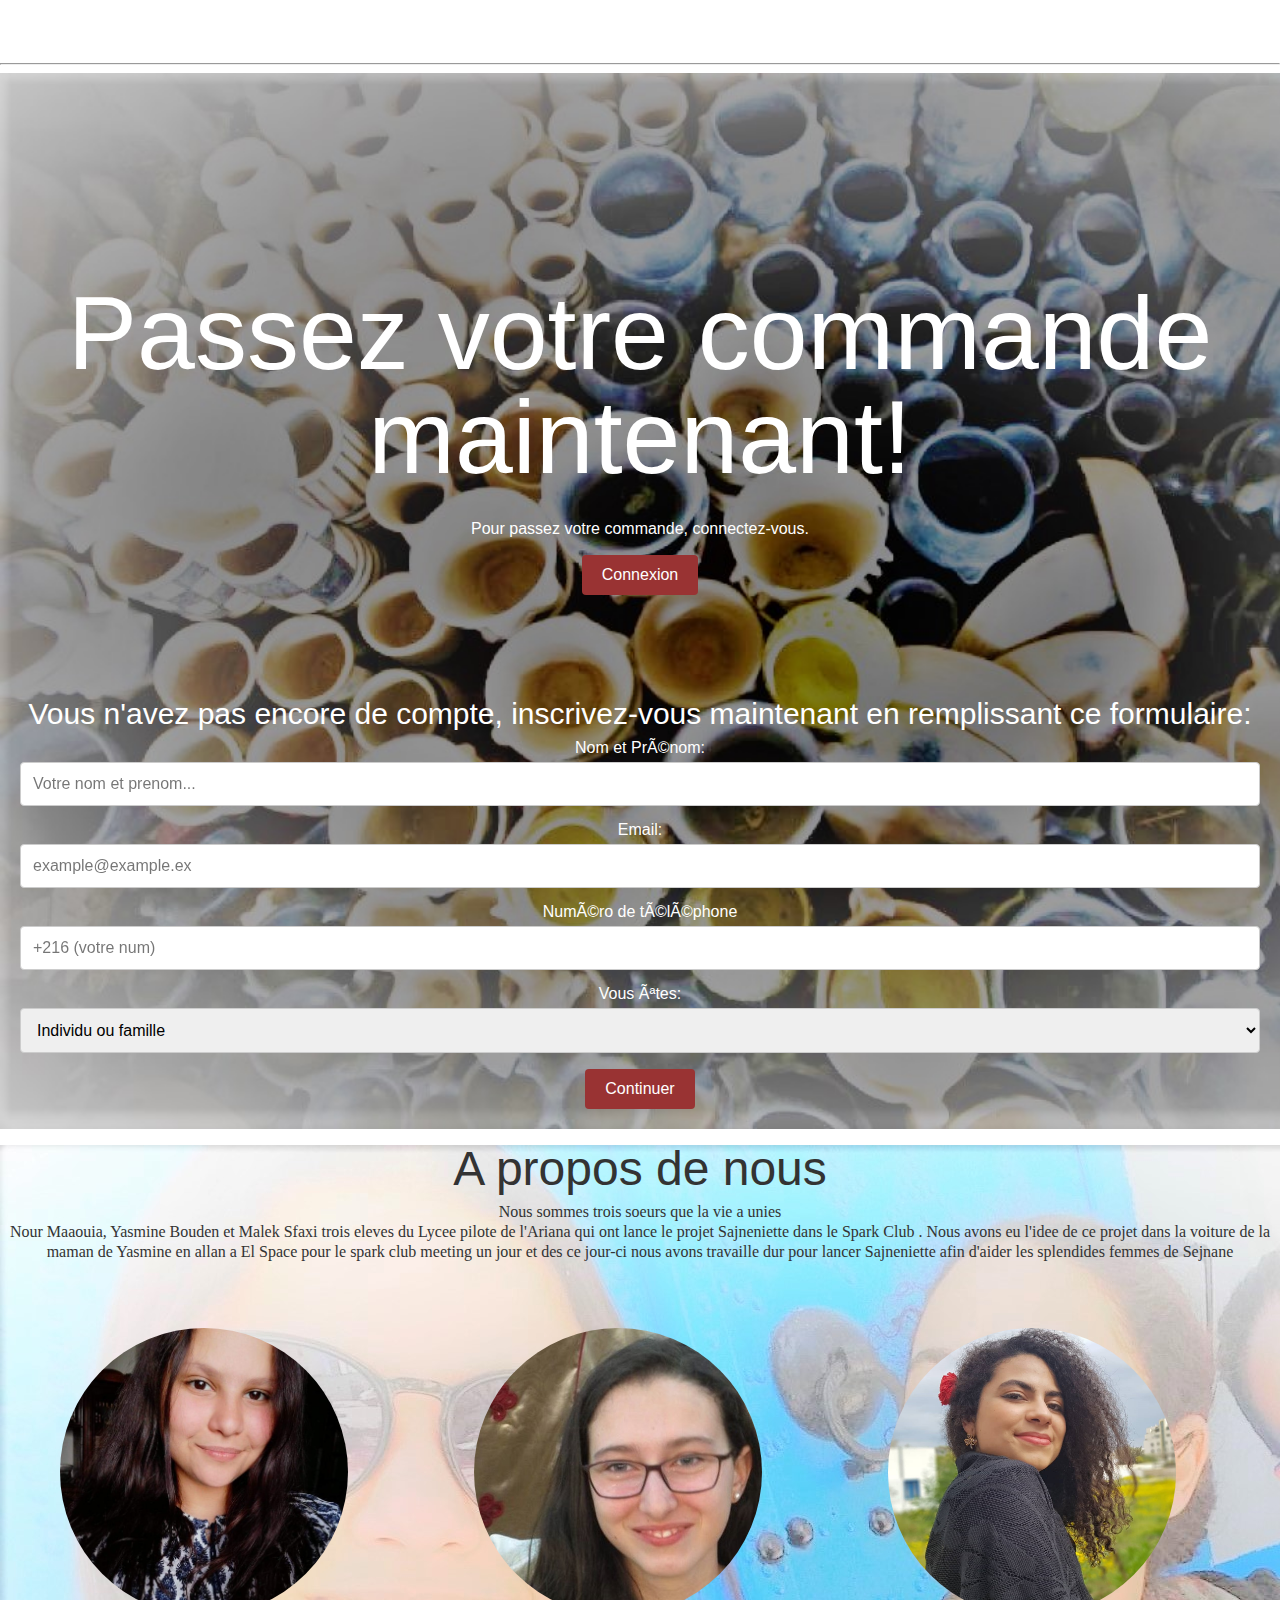
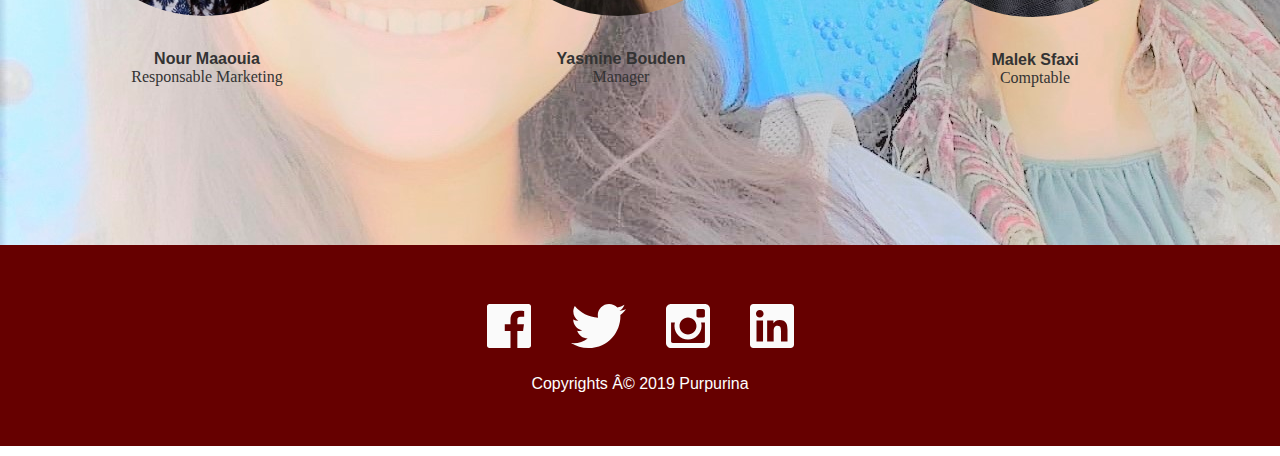
==== commit a0a968dc: "Update index.html" ====
--- a/index.html
+++ b/index.html
@@ -7,7 +7,7 @@
 		<link rel="stylesheet" href="./Techtiica_files/Slideshow1.css">
 		<script type="text/javascript" src="./Techtiica_files/js.js"></script>
 		<meta name="viewport" content="width=device-width, initial-scale=1, user-scalable=true;">
-		<link href="./Techtiica_files/logo.png" rel="shortcut icon">
+		<link href="./logo.png" rel="shortcut icon">
 </head>
 <body>
 	<header>		<nav>
--- a/Techtiica_files/global.css
+++ b/Techtiica_files/global.css
@@ -357,6 +357,37 @@
     margin-left: 0;
 }
 
+#nous img{
+    width: 25%;
+    float: middle;
+    align-content: center;
+    margin-left: 40%;
+    margin-right: 45%;
+}
+#nous{
+    background-image:url(./fondnous.jpg);
+    width: 100%;
+    height:700px;
+}
+#nous p{
+    font-family: Raleway;
+    float: middle;
+    text-align: center;
+}
+#nous h1{
+    height: 25px;
+    font-size: -webkit-xxx-large;
+    text-align: center;
+}
+#nous .column{
+    width: 30%;
+    margin: 15px;
+}
+#nous .column img{
+    width: 75%;
+    margin-left: 45px;
+    margin-right: 45px;
+}
 
 
 footer {
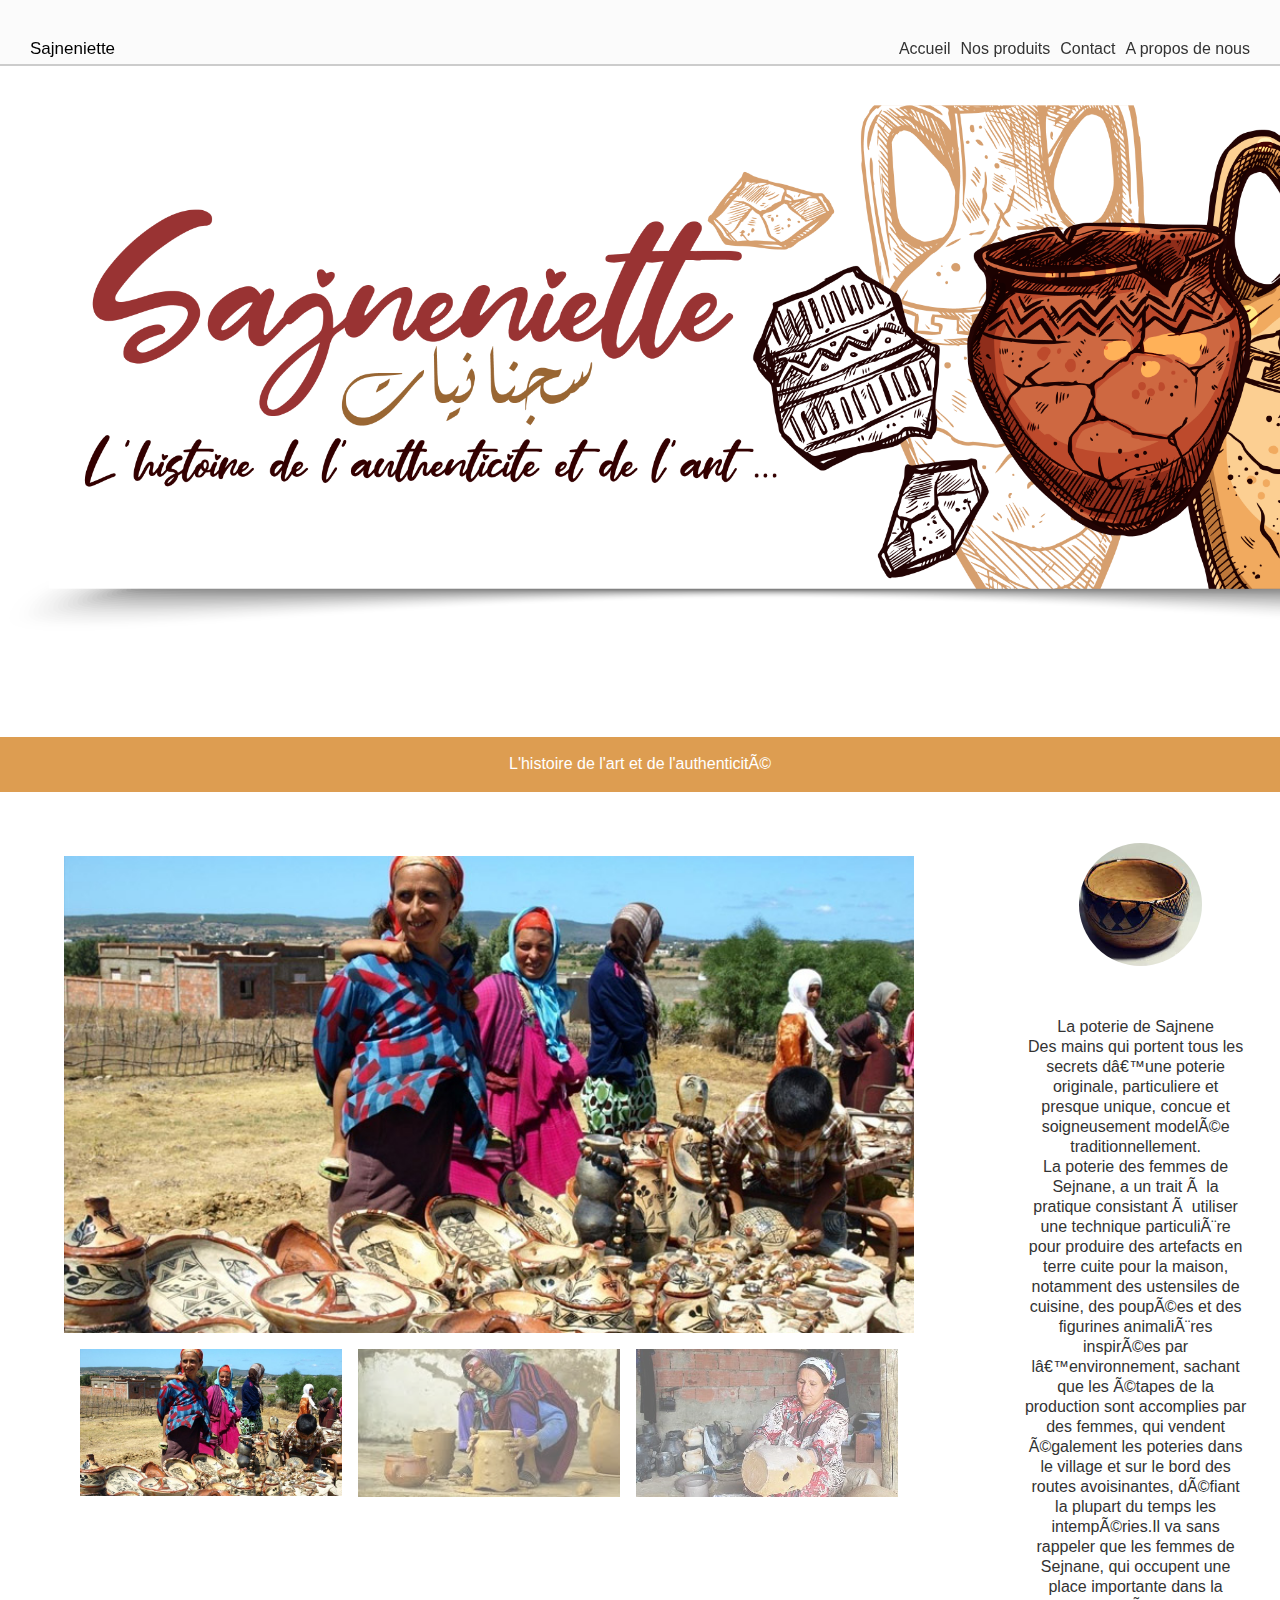
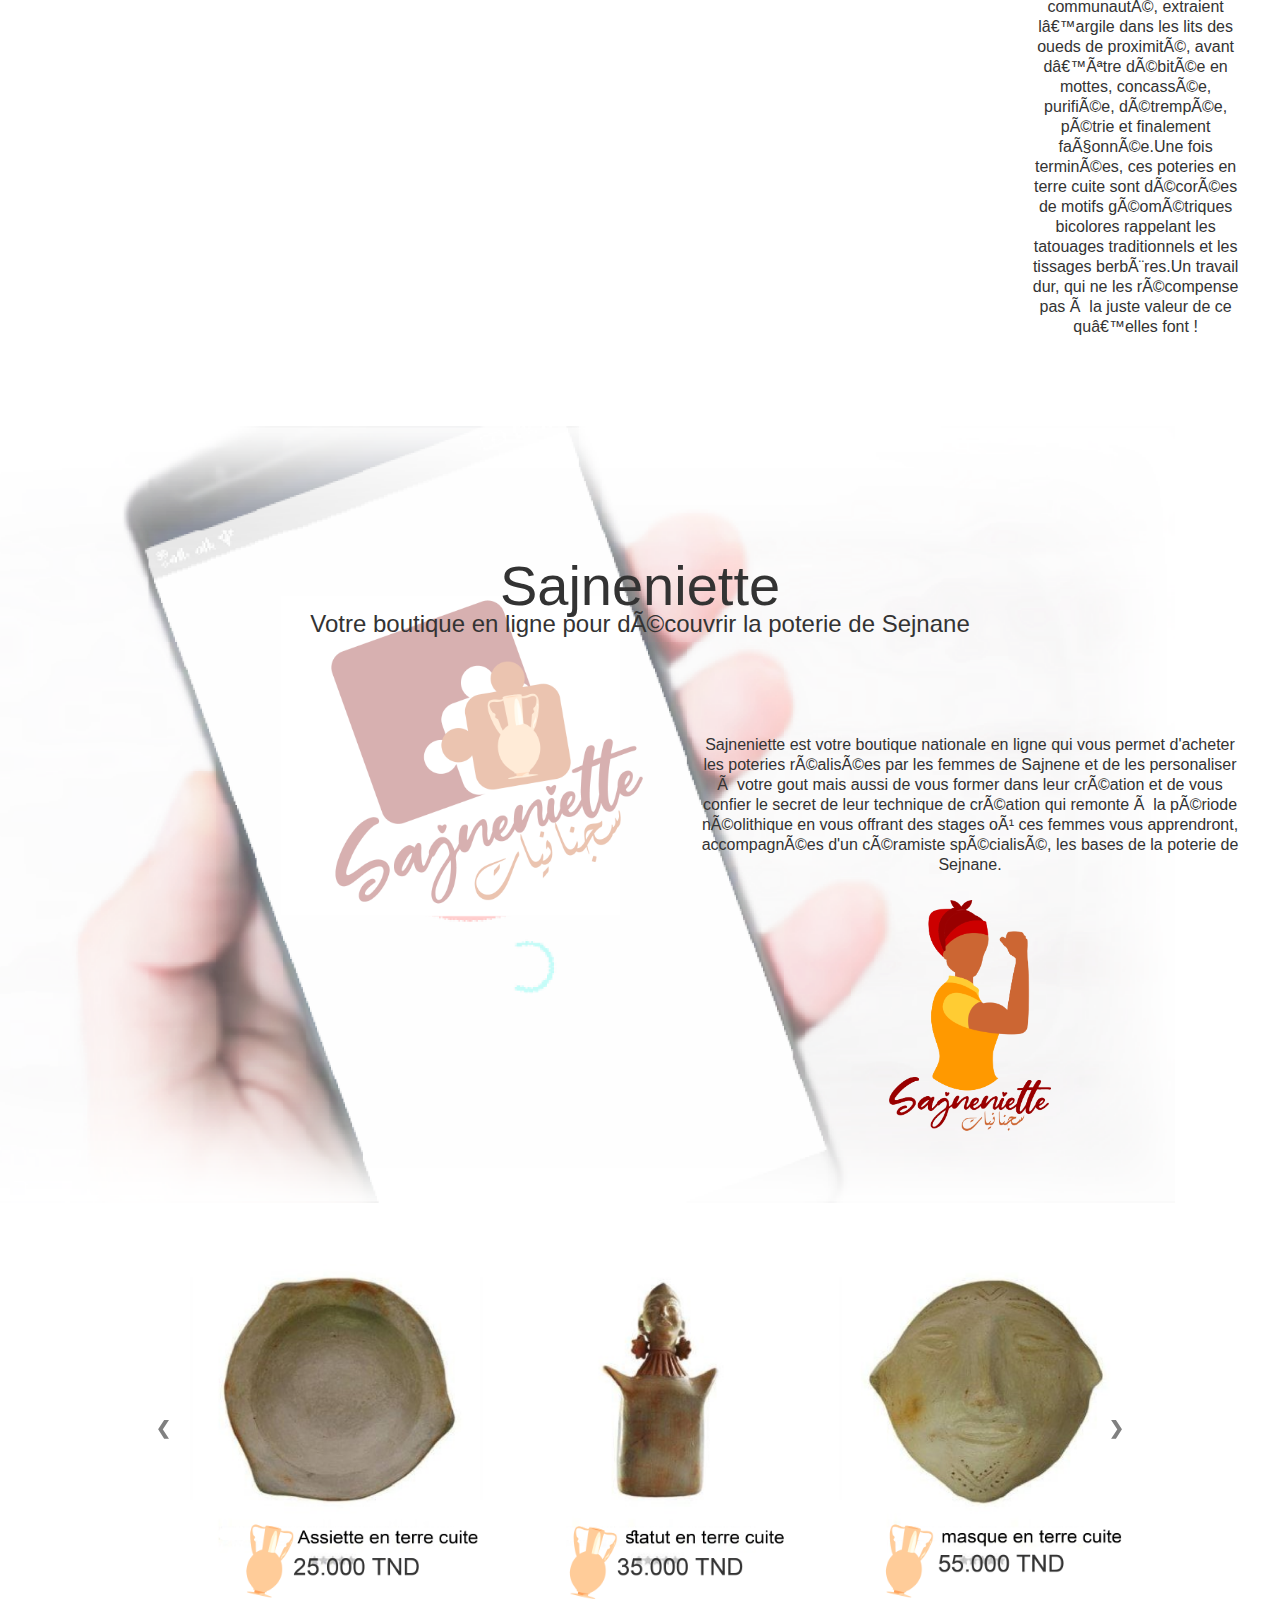
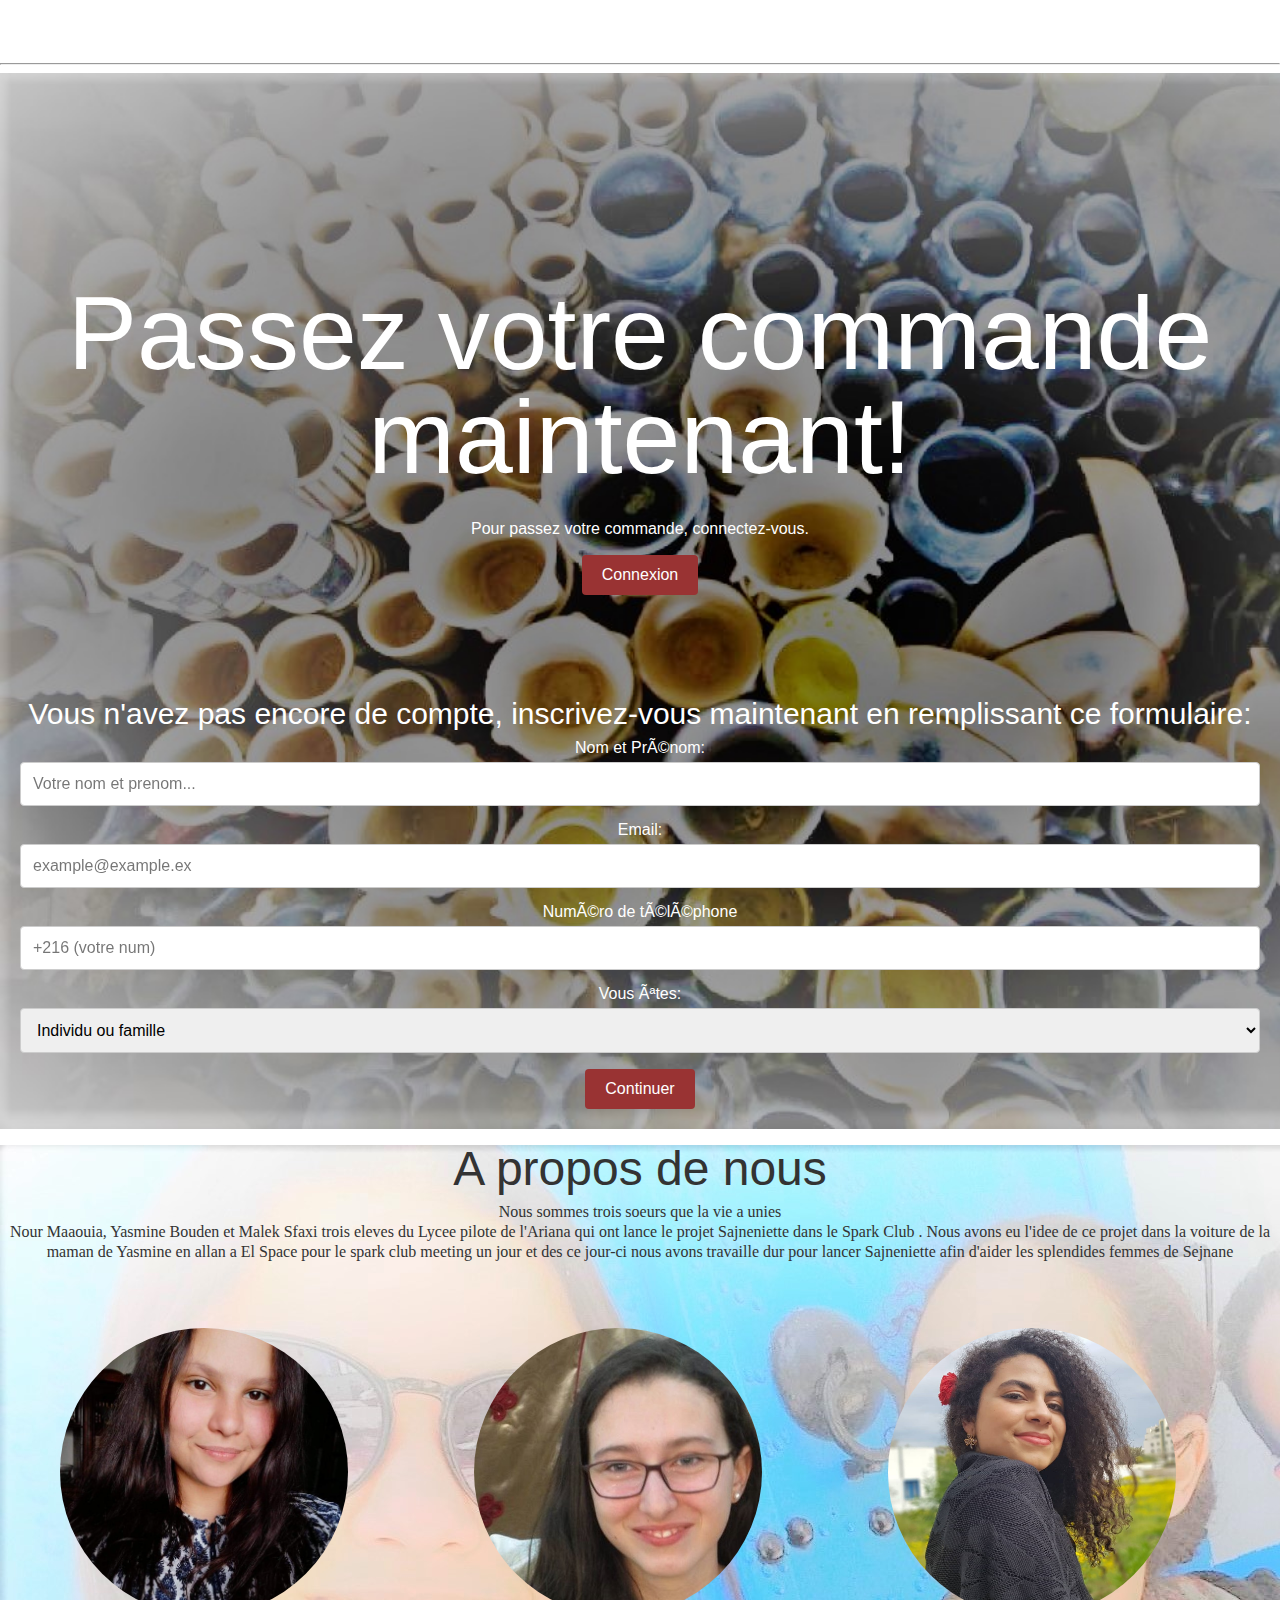
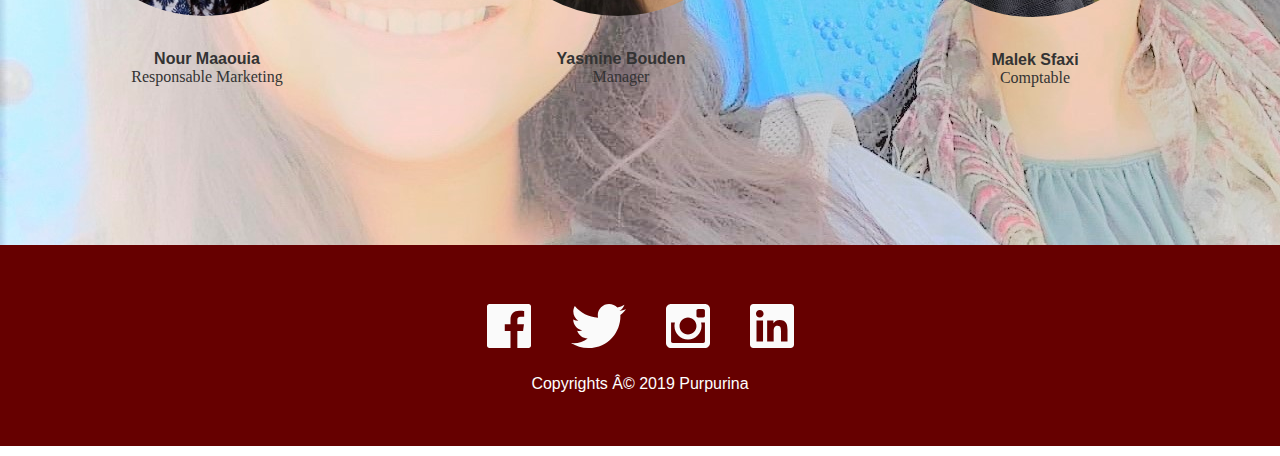
==== commit d62cbf93: "Update index.html" ====
--- a/index.html
+++ b/index.html
@@ -14,9 +14,10 @@
 				<div class="container">
 					<h1 id="brand">Sajneniette</h1>
 				    <ul>
-				    	<li><a href="./Techtiica.html#top">Accueil</a></li>
+				    	<li><a href="./Techtiica.html#intro">Accueil</a></li>
 				        <li><a href="./Techtiica.html#app">Nos produits</a></li>
-				        <li><a href="./Techtiica.html#team">Contact</a></li>
+				        <li><a href="./Techtiica.html#nous">Contact</a></li>
+					<li><a href="./Techtiica.html#nous">A propos de nous</a></li>
 				    </ul>
 				</div>
 			</nav>
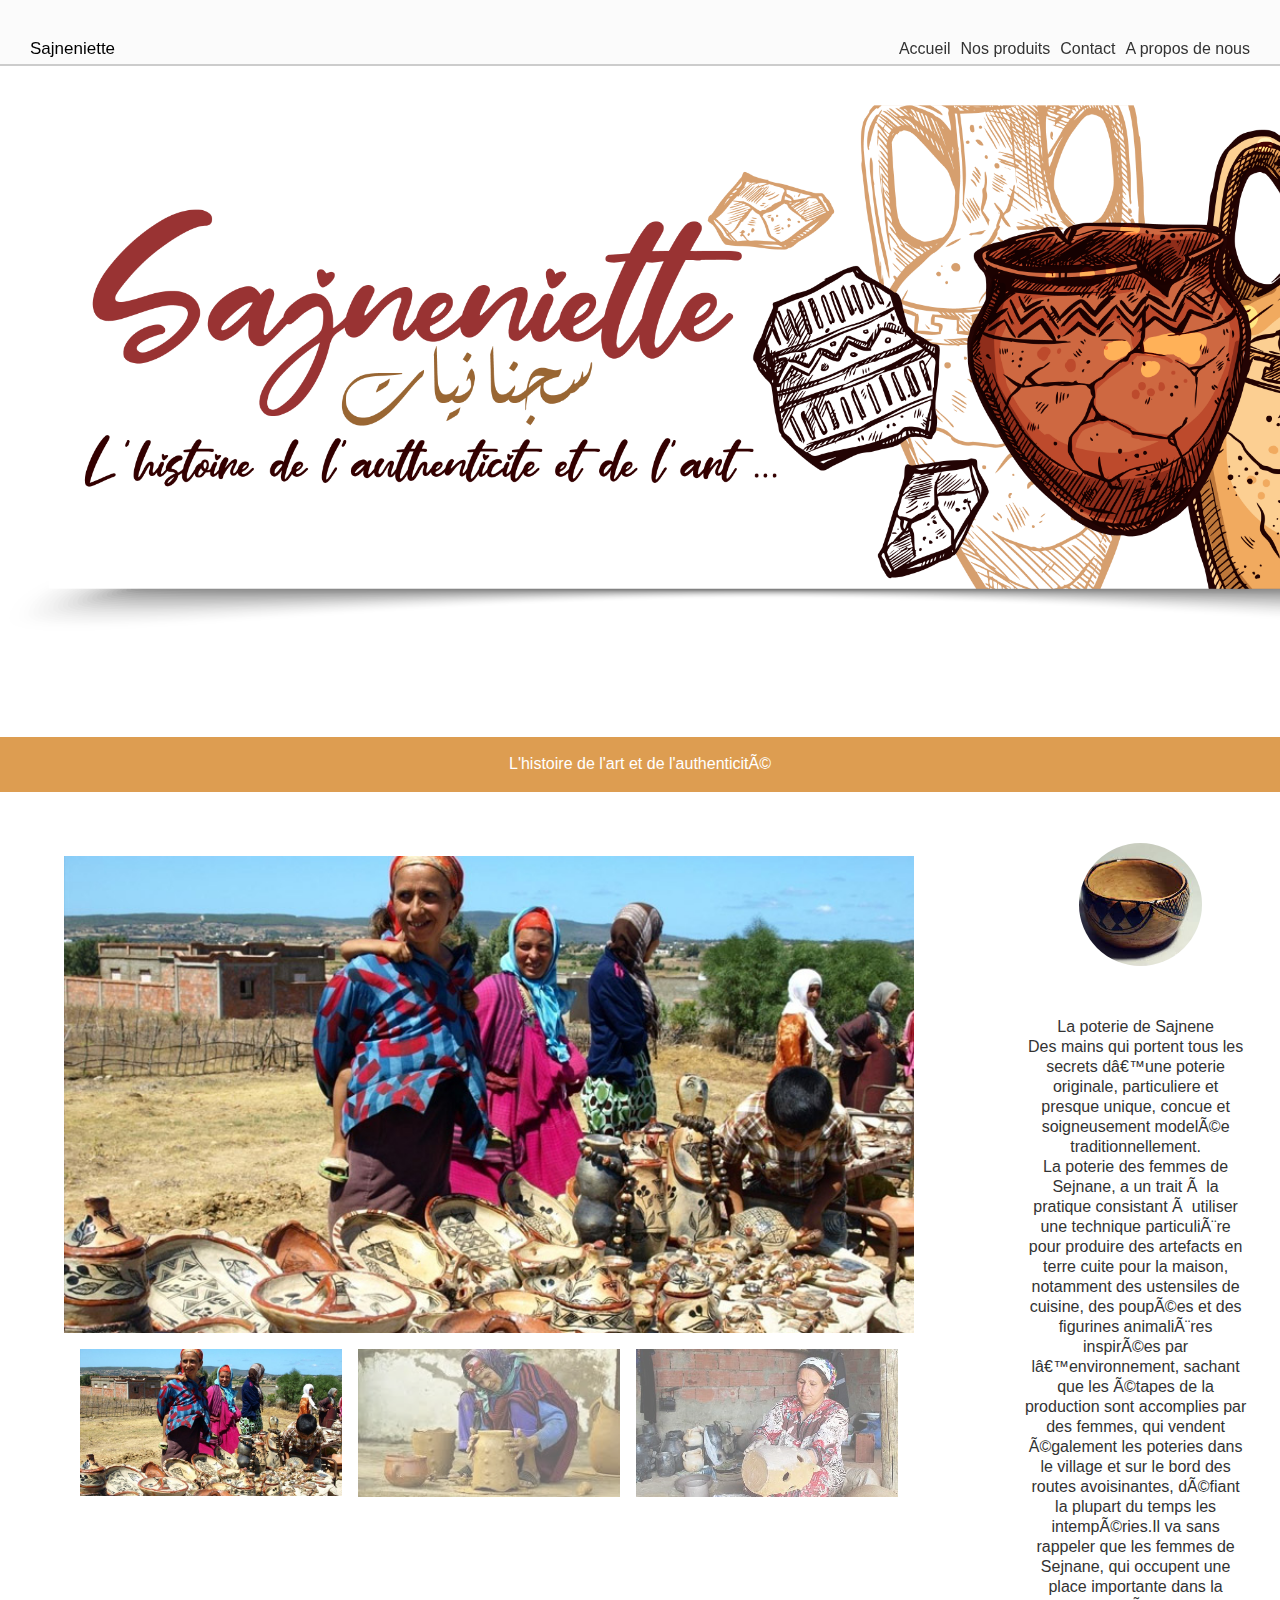
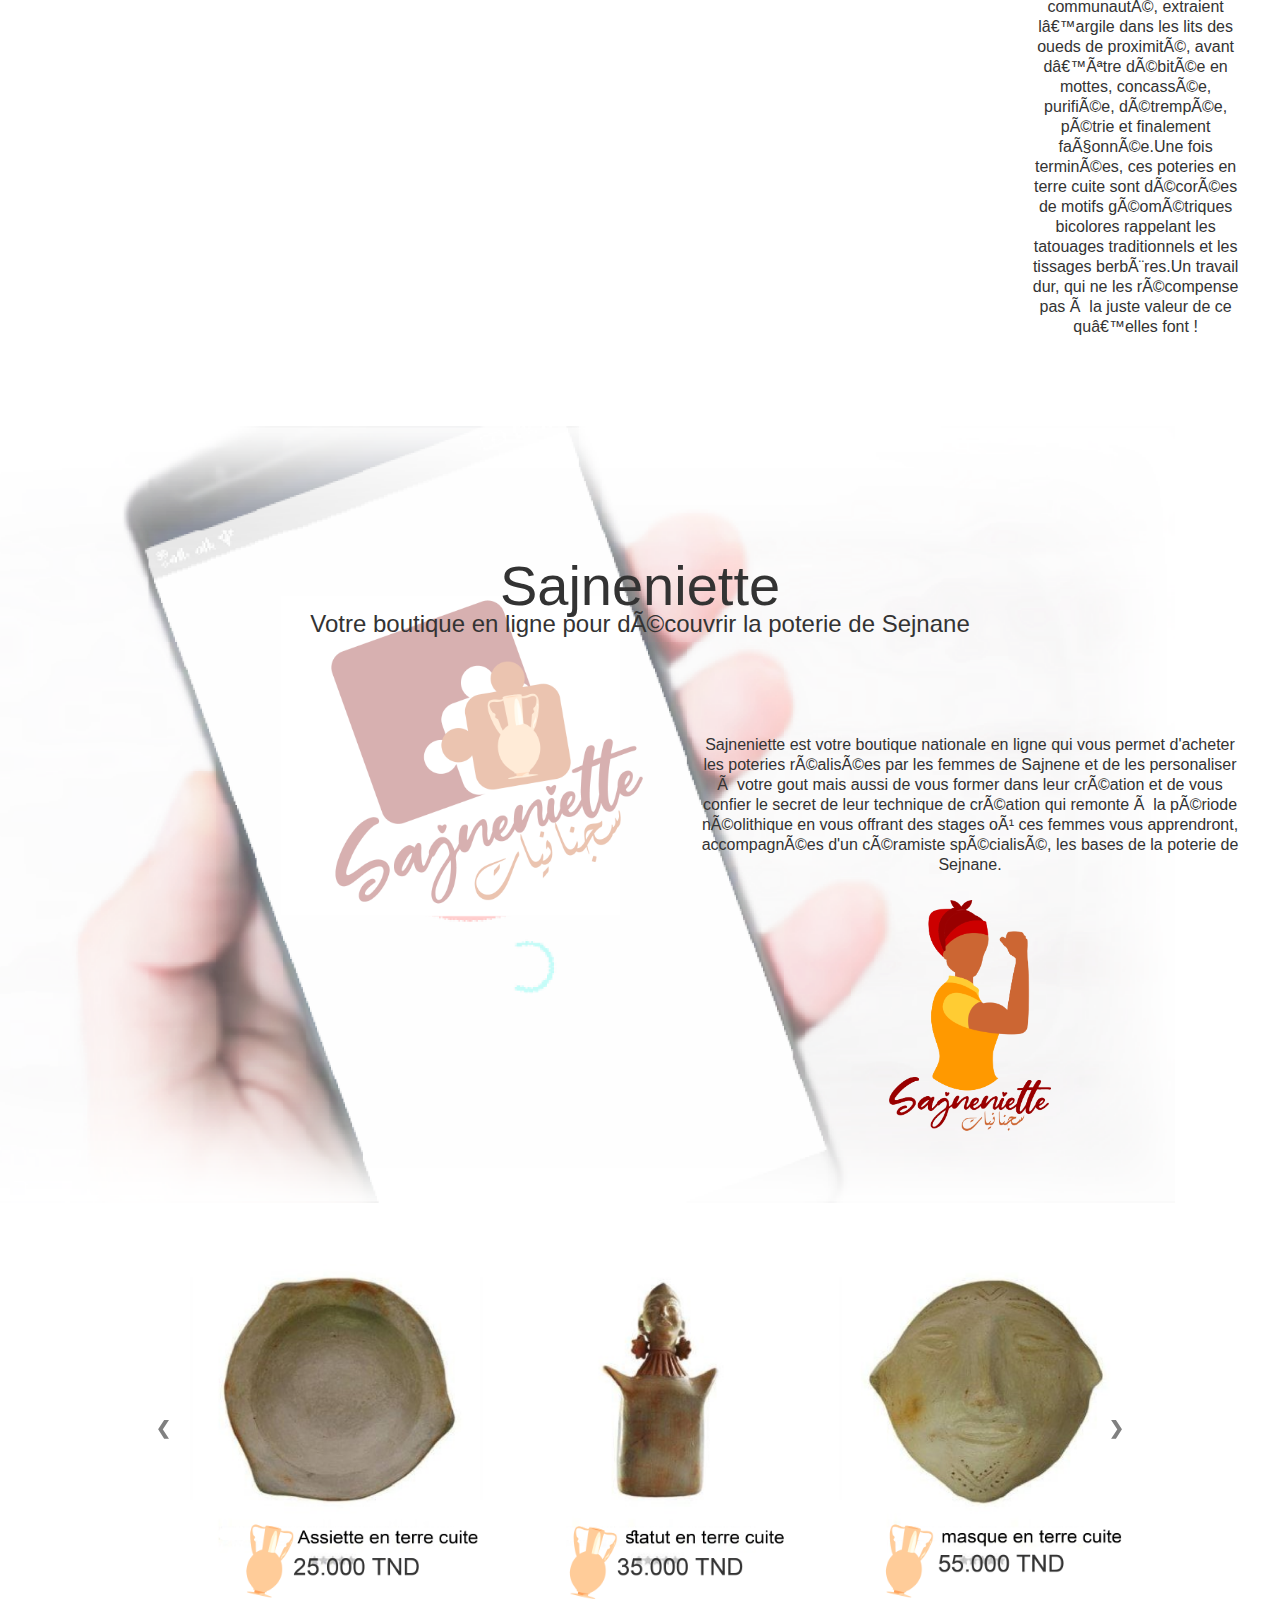
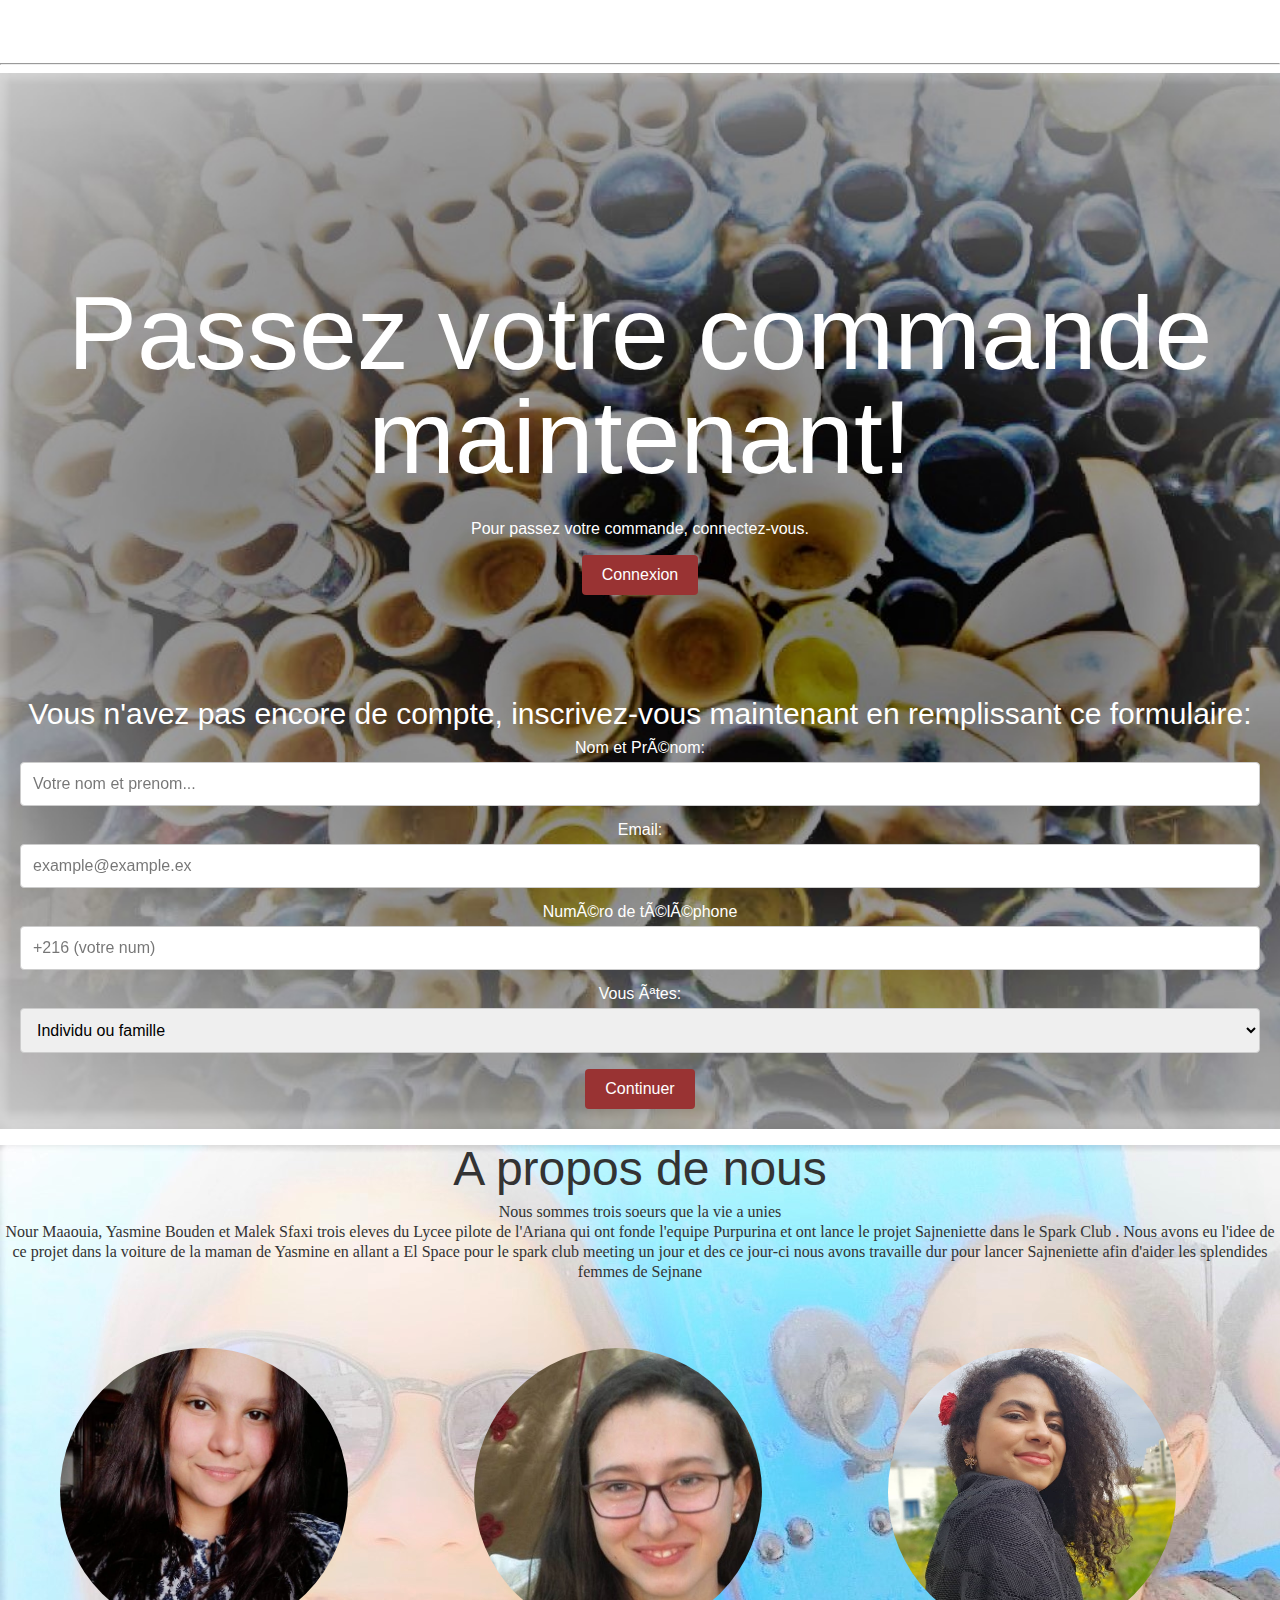
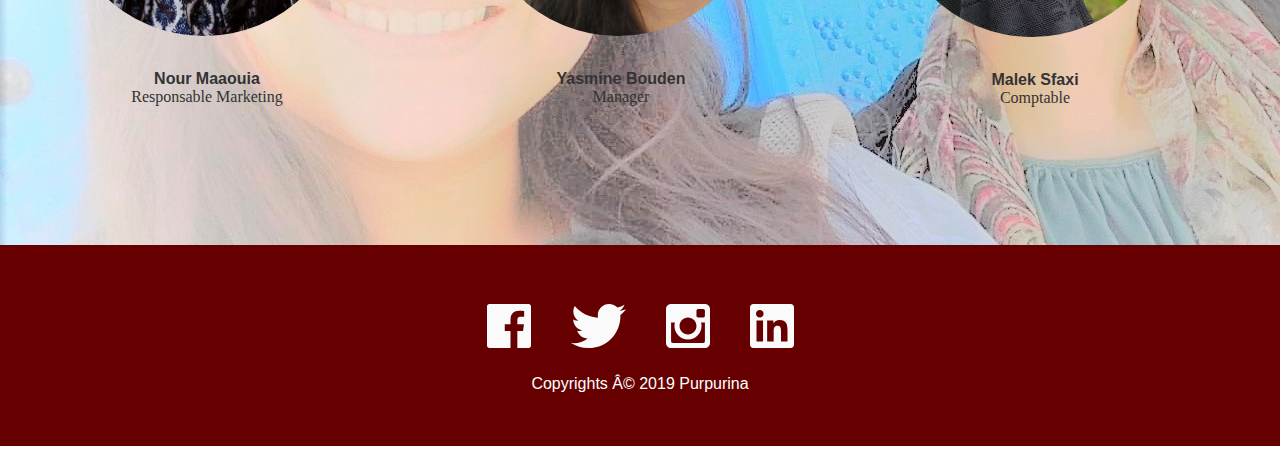
==== commit 95a8ca01: "Update index.html" ====
--- a/index.html
+++ b/index.html
@@ -14,10 +14,10 @@
 				<div class="container">
 					<h1 id="brand">Sajneniette</h1>
 				    <ul>
-				    	<li><a href="./Techtiica.html#intro">Accueil</a></li>
-				        <li><a href="./Techtiica.html#app">Nos produits</a></li>
-				        <li><a href="./Techtiica.html#nous">Contact</a></li>
-					<li><a href="./Techtiica.html#nous">A propos de nous</a></li>
+				    	<li><a href="./index.html#intro">Accueil</a></li>
+				        <li><a href="./index.html#app">Nos produits</a></li>
+				        <li><a href="./index.html#team">Contact</a></li>
+					<li><a href="./index.html#nous">A propos de nous</a></li>
 				    </ul>
 				</div>
 			</nav>
@@ -287,7 +287,7 @@
 		<h1> A propos de nous</h1>
 		<br>
 		<br>
-		<p> Nous sommes trois soeurs que la vie a unies<br> Nour Maaouia, Yasmine Bouden et Malek Sfaxi trois eleves du Lycee pilote de l'Ariana qui ont lance le projet Sajneniette dans le Spark Club . Nous avons eu l'idee de ce projet dans la voiture de la maman de Yasmine en allan a El Space pour le spark club meeting un jour et des ce jour-ci nous avons travaille dur pour lancer Sajneniette afin d'aider les splendides femmes de Sejnane </p>
+		<p> Nous sommes trois soeurs que la vie a unies<br> Nour Maaouia, Yasmine Bouden et Malek Sfaxi trois eleves du Lycee pilote de l'Ariana qui ont fonde l'equipe Purpurina et ont lance le projet Sajneniette dans le Spark Club . Nous avons eu l'idee de ce projet dans la voiture de la maman de Yasmine en allant a El Space pour le spark club meeting un jour et des ce jour-ci nous avons travaille dur pour lancer Sajneniette afin d'aider les splendides femmes de Sejnane </p>
 	<br>
 	<div class="column">
 		<img src="./nour.png">
